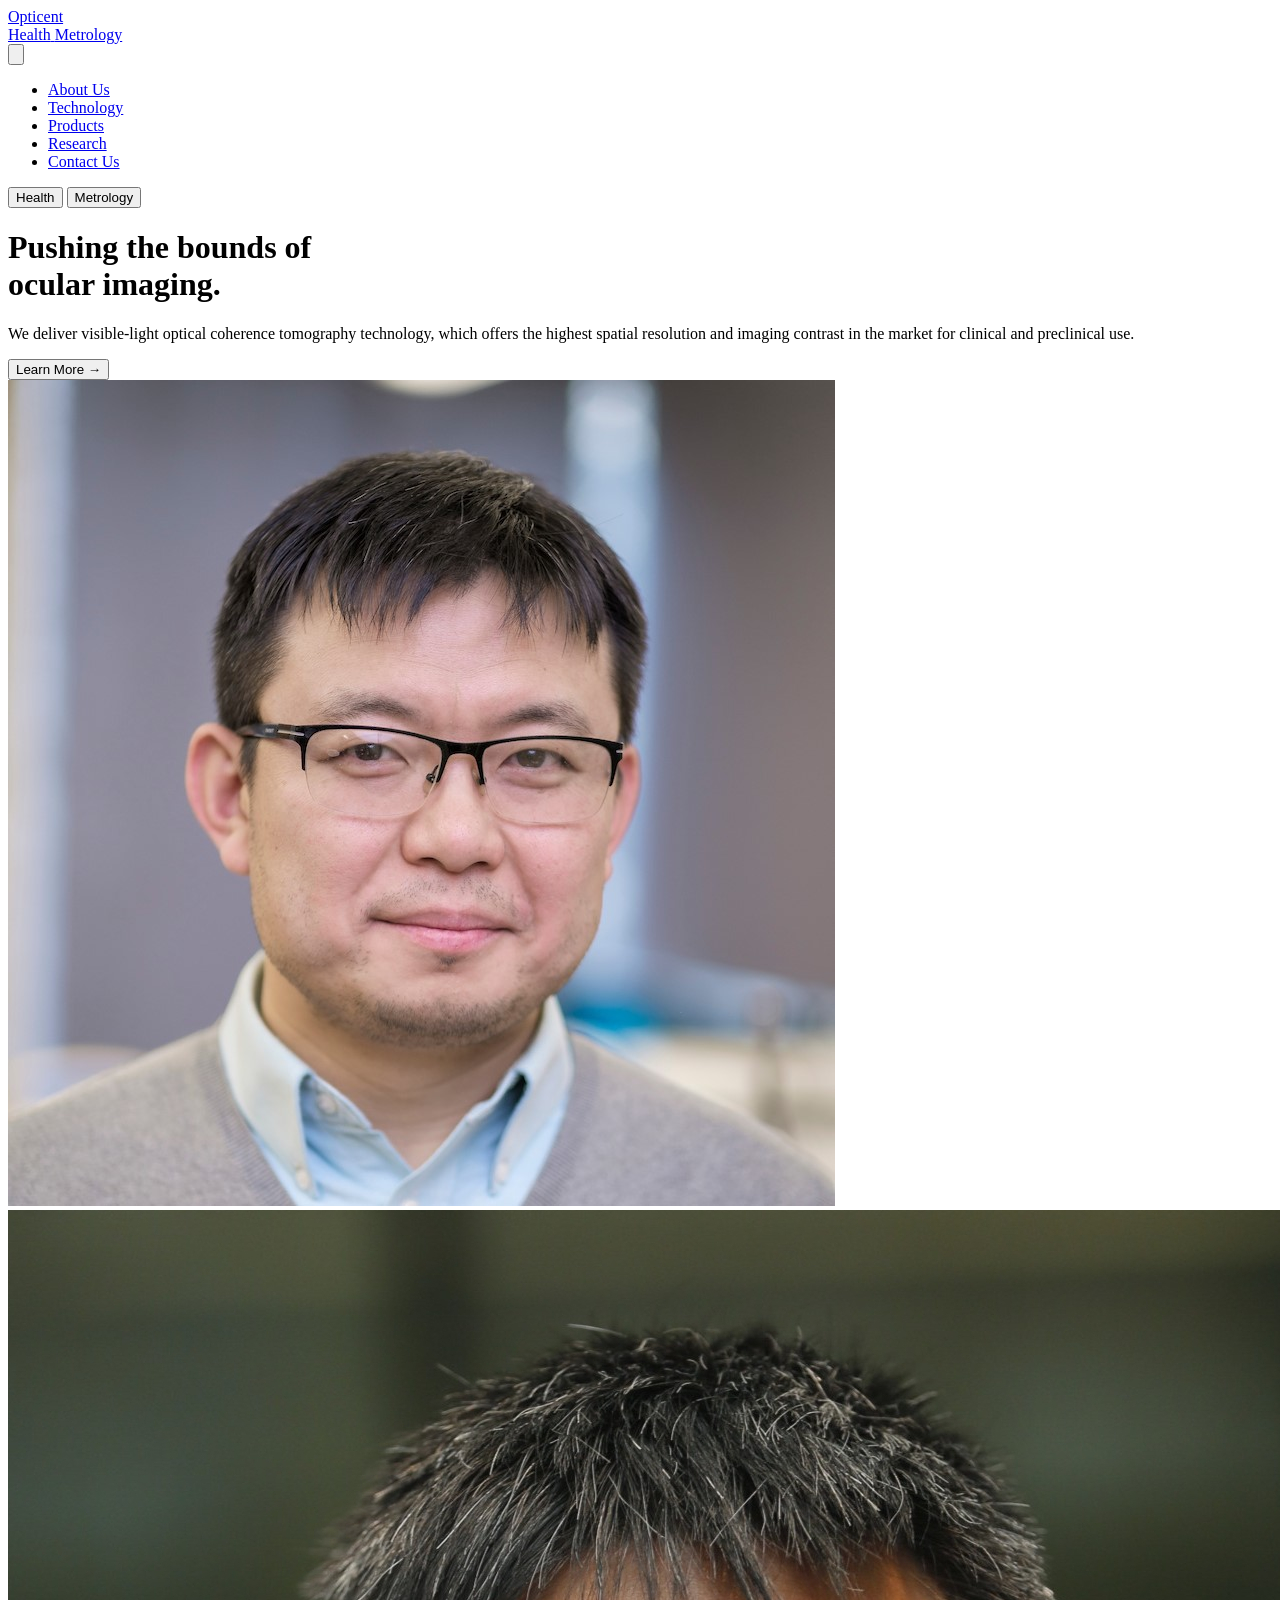
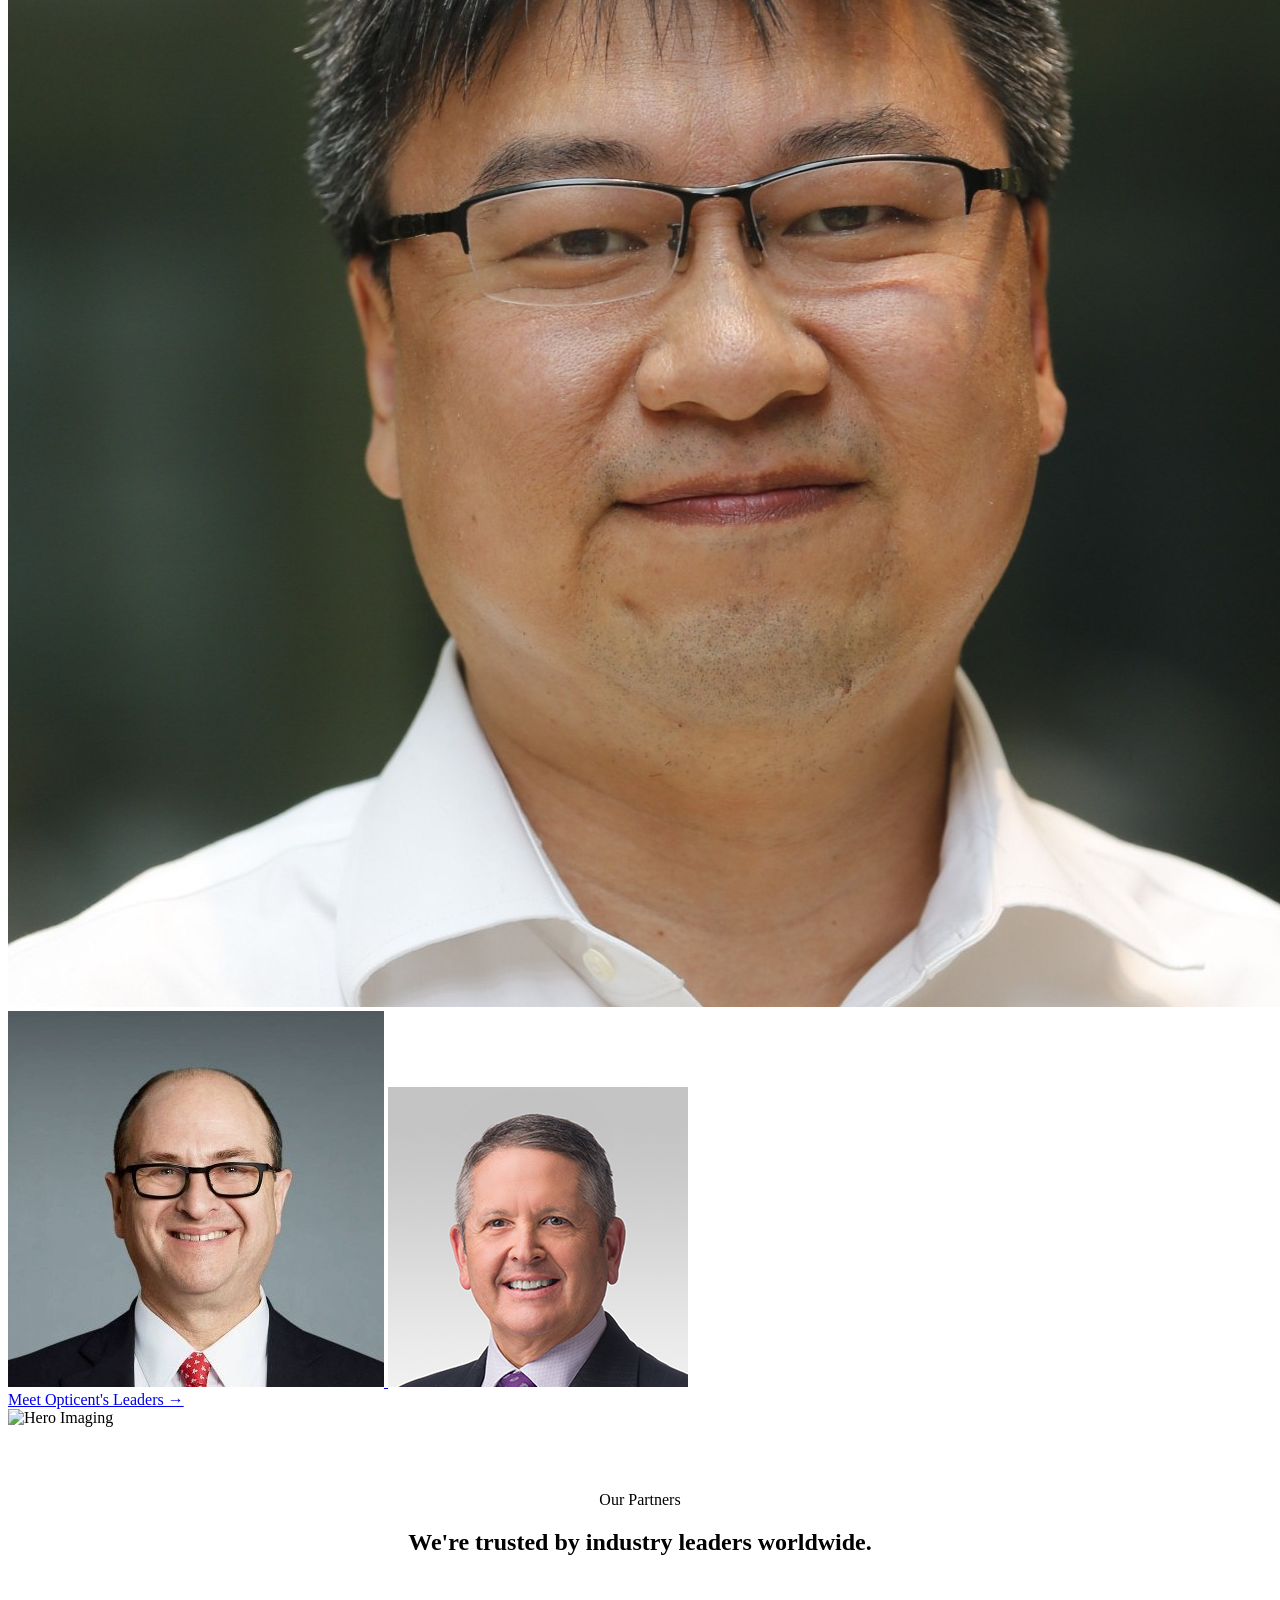
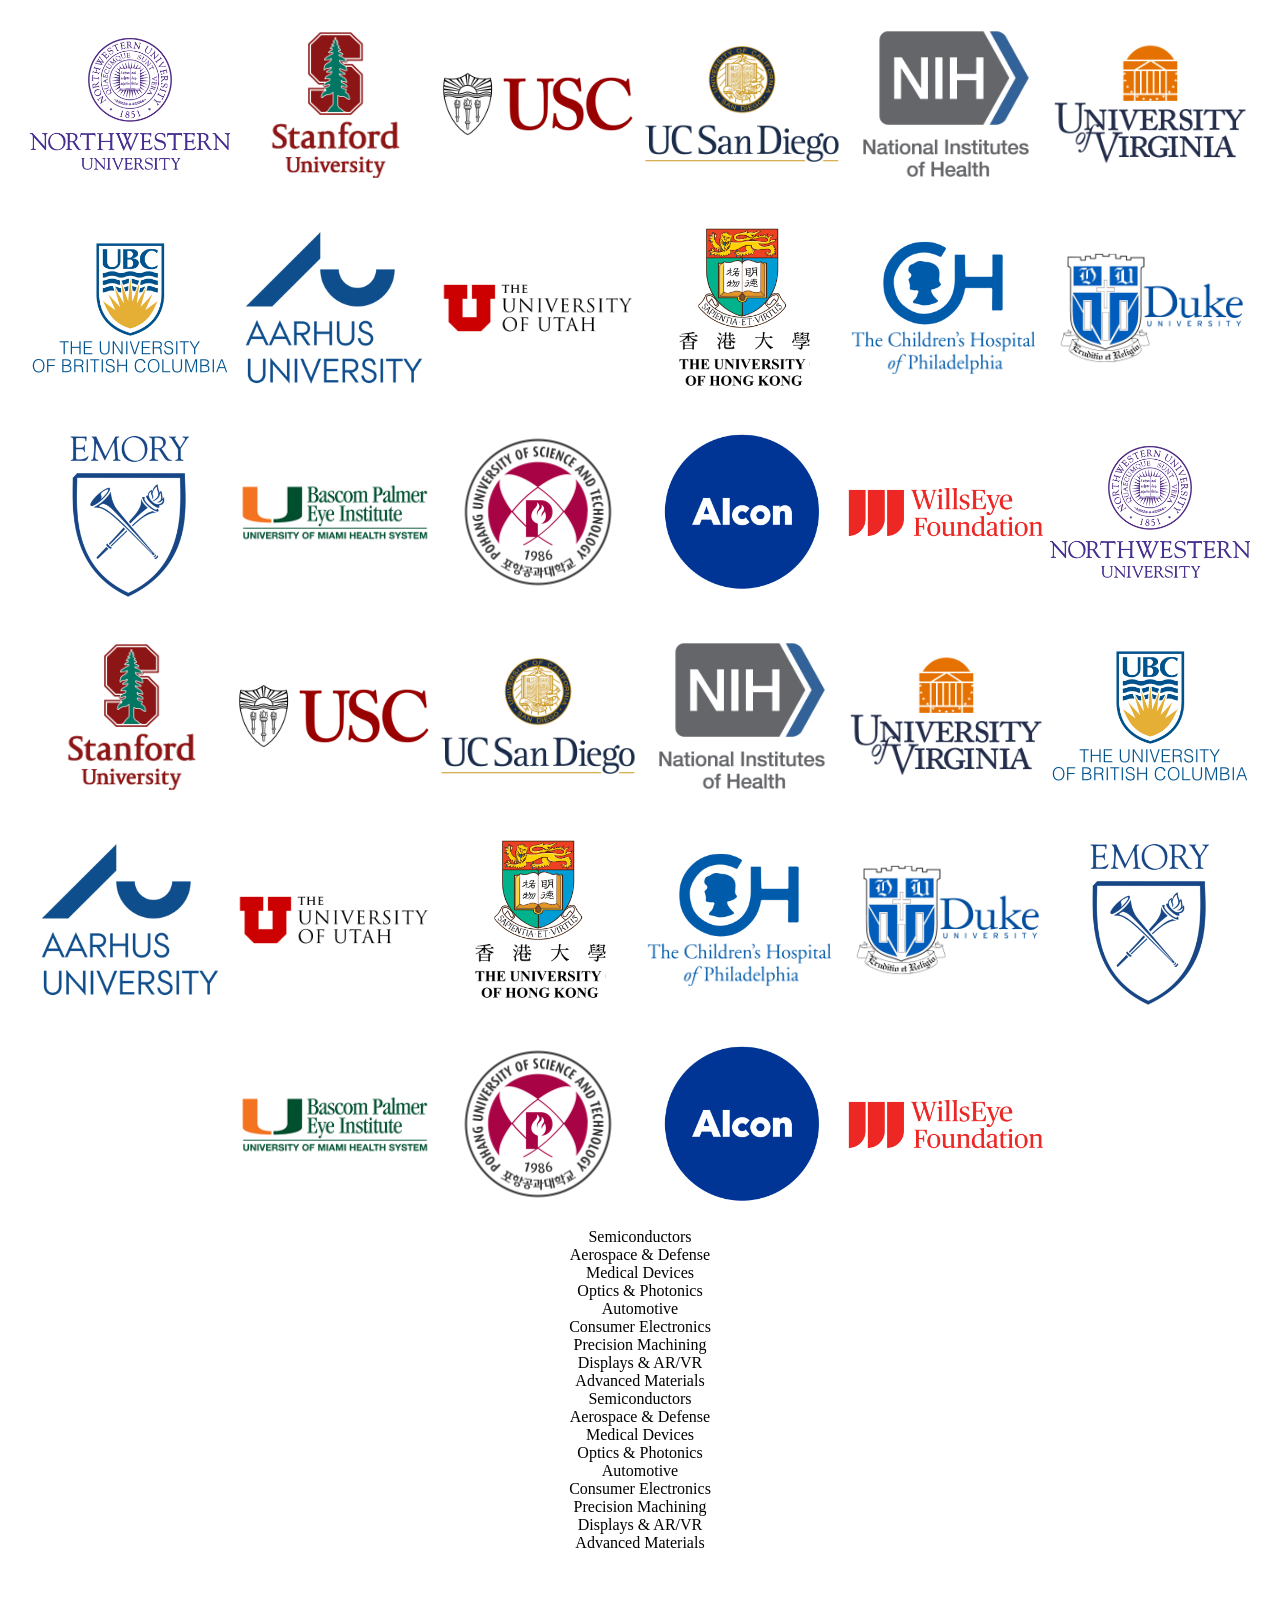
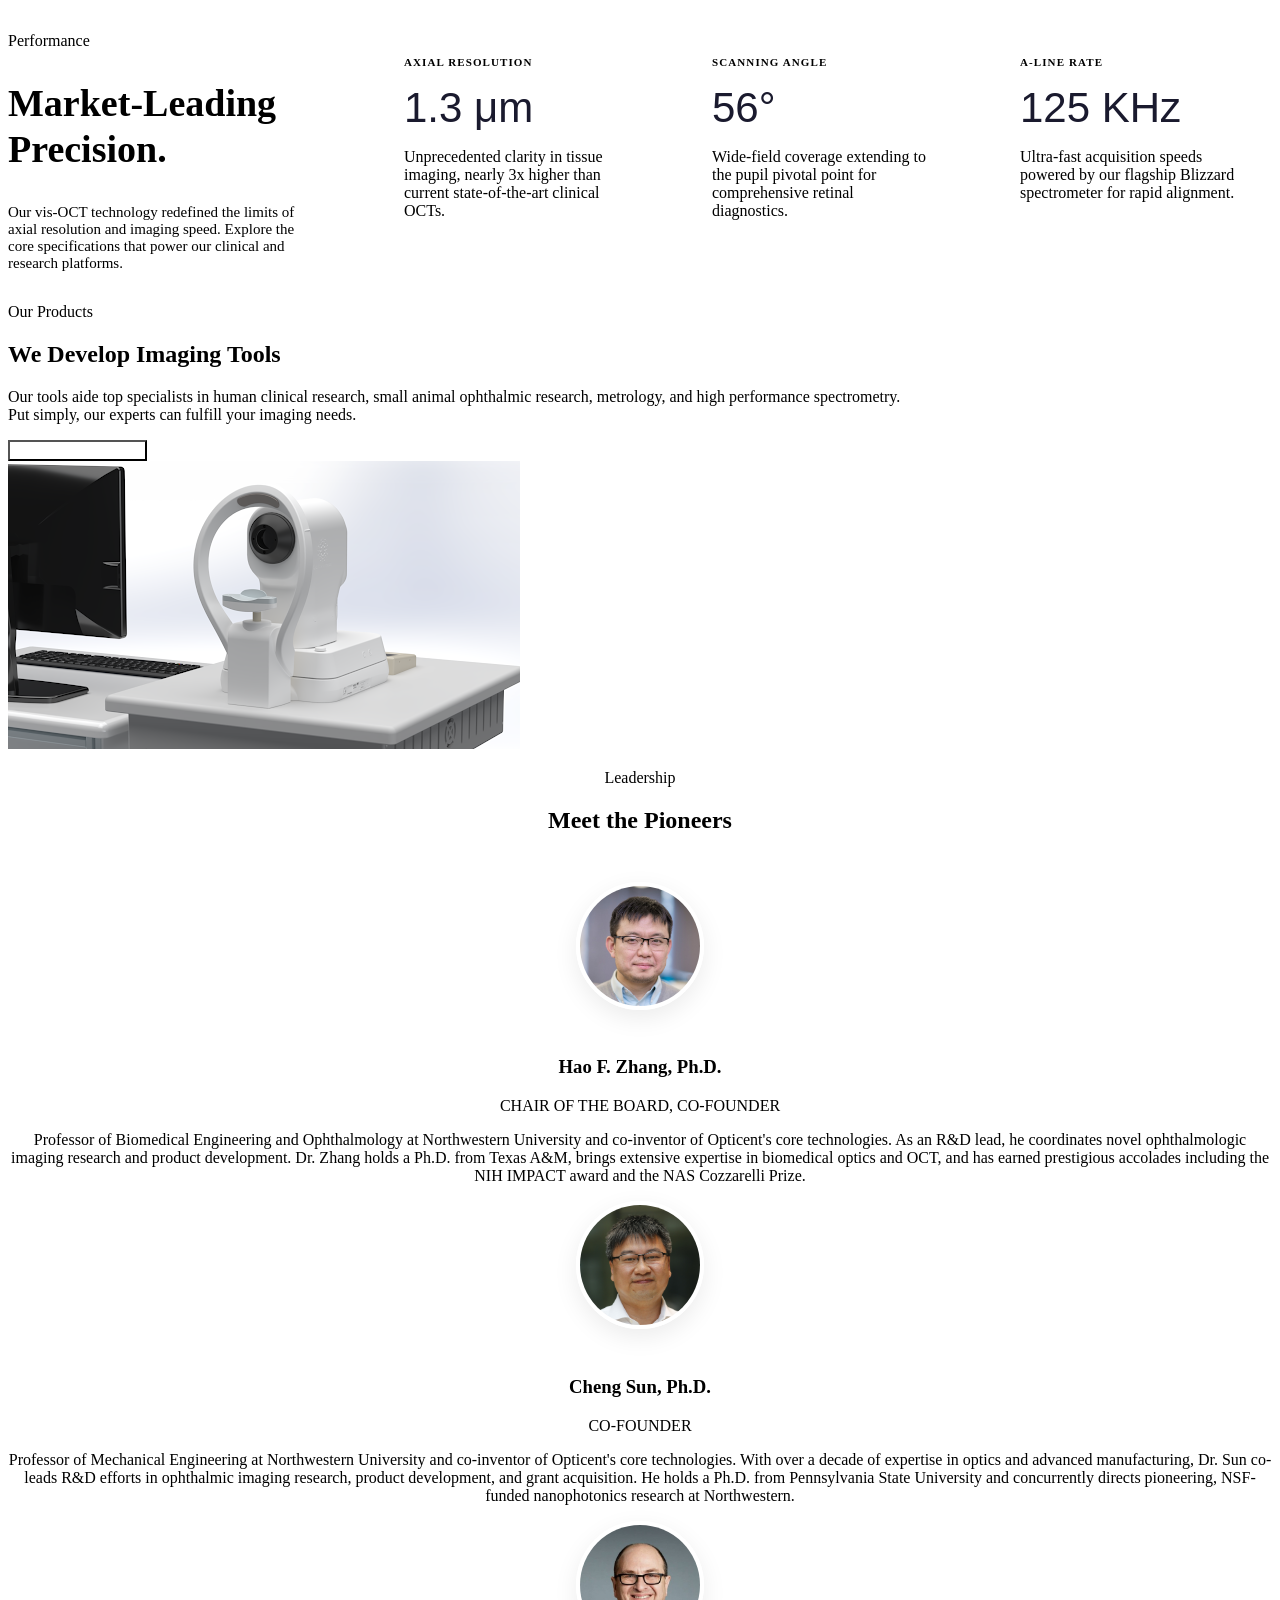
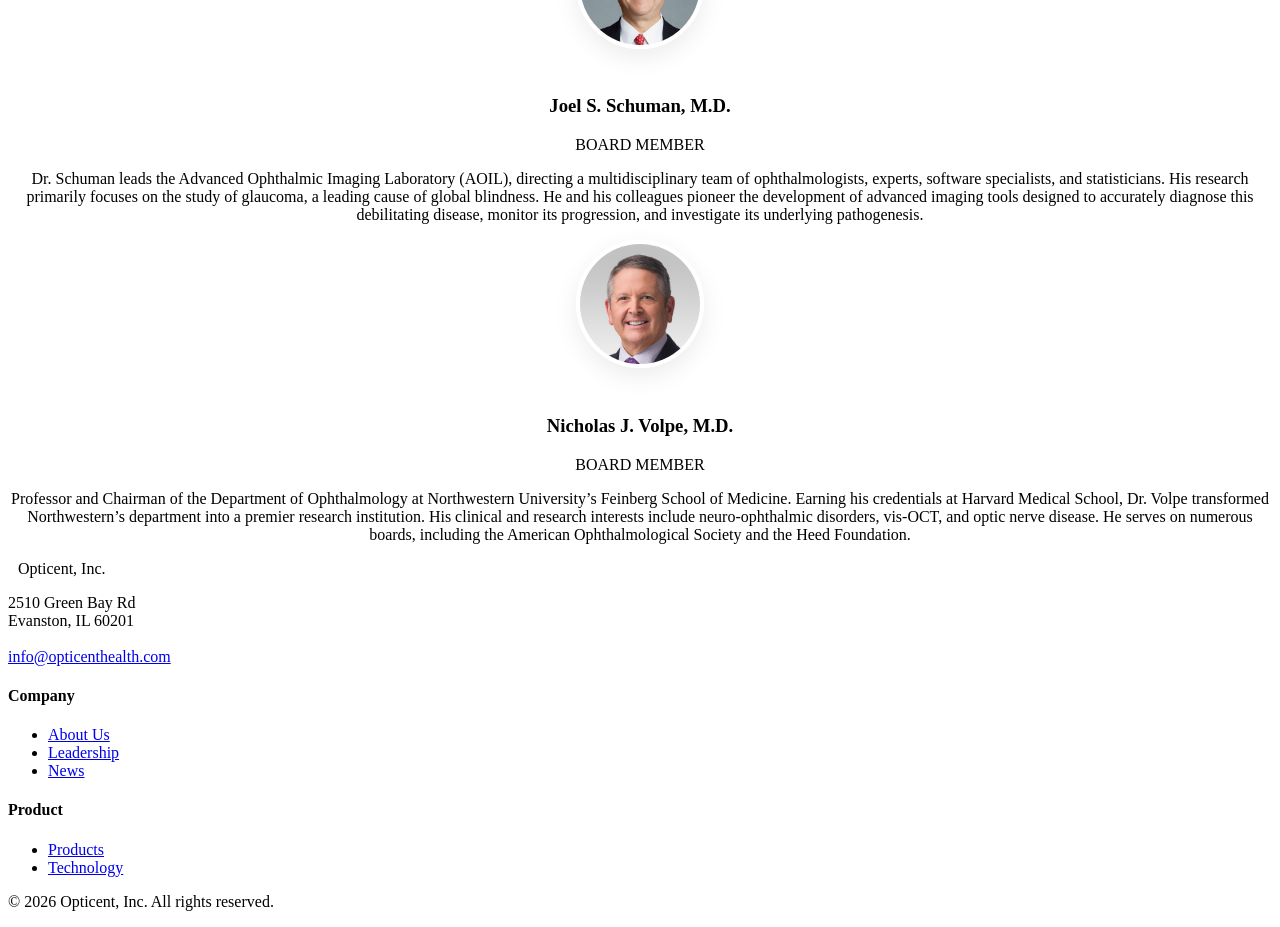
==== public/index.html @ 5d3bf796 "Icon/titles" ====
<!DOCTYPE html>
<html lang="en">
<head>
    <link rel="icon" href="/Images/Opticent.ico">
    <meta charset="UTF-8">
    <meta name="viewport" content="width=device-width, initial-scale=1.0">
    <title>Opticent</title>
    <script src="/router.js"></script>
    <link rel="stylesheet" href="/styles.css">
    <link rel="stylesheet" href="/mobile.css">
    
    <link rel="preload" href="/Images/Header_Metro.gif" as="image">
    <link rel="preload" href="/Images/Header_Health.gif" as="image">
</head>
<body>

<div class="sw" id="sw">
  <script>
    // This runs before the browser paints the screen, preventing the blue flash
    if (OpticentRouter.mode === 'metro') {
      document.getElementById('sw').classList.add('metro');
    }
  </script>
  <nav id="nav">
    <a href="/" class="logo-lockup">
      <div class="logo-img-wrap">
        <div class="logo-img logo-health" id="lh"><div class="logo-svg"></div></div>
        <div class="logo-img logo-metro" id="lm"><div class="logo-svg"></div></div>
      </div>
      <div class="logo-text-wrap">
        <span class="logo-opticent">Opticent</span>
        <div class="logo-division">
          <div class="slot-reel" id="reel">
            <span class="slot-word">Health</span>
            <span class="slot-word">Metrology</span>
          </div>
        </div>
      </div>
    </a>

    <button class="waffle-btn" id="menuToggle" aria-label="Toggle menu">
        <svg viewBox="0 0 24 24">
            <rect x="3" y="3" width="4" height="4" rx="1" />
            <rect x="10" y="3" width="4" height="4" rx="1" />
            <rect x="17" y="3" width="4" height="4" rx="1" />
            <rect x="3" y="10" width="4" height="4" rx="1" />
            <rect x="10" y="10" width="4" height="4" rx="1" />
            <rect x="17" y="10" width="4" height="4" rx="1" />
            <rect x="3" y="17" width="4" height="4" rx="1" />
            <rect x="10" y="17" width="4" height="4" rx="1" />
            <rect x="17" y="17" width="4" height="4" rx="1" />
        </svg>
    </button>

    <ul class="nav-links">
      <li><a href="/" class="active-page">About Us</a></li>
      <li><a href="/technology">Technology</a></li>
      <li><a href="/products">Products</a></li>
      <li><a href="/research">Research</a></li>
      <li><a href="/contact">Contact Us</a></li>
    </ul>

    <div class="switcher-pill">
      <button class="switch-btn sw-active-h" id="bh" onclick="go('health')">Health</button>
      <button class="switch-btn" id="bm" onclick="go('metro')">Metrology</button>
    </div>
  </nav>

  <div class="main-container">
    <div class="hero">
      <div class="hero-content fade-target">
        <h1 class="hero-h1" id="h1">Pushing the bounds of<br>ocular imaging.</h1>
        <p class="hero-sub" id="sub">We deliver visible-light optical coherence tomography technology, which offers the highest spatial resolution and imaging contrast in the market for clinical and preclinical use.</p>
        <div class="hero-actions">
          <button class="hero-cta" id="cta" onclick="window.location.href=OpticentRouter.url('technology')">Learn More →</button>
          
          <a href="#leadership" class="hero-link-btn fade-target">
            <div class="avatar-stack">
              <img src="/Images/Leader1.JPG" alt="Leader">
              <img src="/Images/Leader2.jpg" alt="Leader">
              <img src="/Images/Leader3.jpg" alt="Leader">
              <img src="/Images/Leader4.jpg" alt="Leader">
            </div>
            <span id="hlink">Meet Opticent's Leaders →</span>
          </a>
        </div>
      </div>
      <div class="hero-visual fade-target">
        <img id="hero_img" src="/Images/Header_Health.gif" alt="Hero Imaging">
      </div>
    </div>

    <div class="features features-alt" style="padding-top: 3rem; padding-bottom: 4rem; text-align: center; overflow: hidden;">
      <p class="section-label fade-target" id="plabel">Our Partners</p>
      <h2 class="section-title fade-target" id="ptitle" style="font-size: 24px; margin-bottom: 3rem;">We're trusted by industry leaders worldwide.</h2>
      
      <div class="carousel-container fade-target" id="carousel-partners">
        <div class="carousel-track">
          <img src="/Images/Partner1.png" alt="Partner 1" class="carousel-logo">
          <img src="/Images/Partner2.png" alt="Partner 2" class="carousel-logo">
          <img src="/Images/Partner3.png" alt="Partner 3" class="carousel-logo">
          <img src="/Images/Partner4.png" alt="Partner 4" class="carousel-logo">
          <img src="/Images/Partner5.png" alt="Partner 5" class="carousel-logo">
          <img src="/Images/Partner6.png" alt="Partner 6" class="carousel-logo">
          <img src="/Images/Partner7.png" alt="Partner 7" class="carousel-logo">
          <img src="/Images/Partner8.png" alt="Partner 8" class="carousel-logo">
          <img src="/Images/Partner9.png" alt="Partner 9" class="carousel-logo">
          <img src="/Images/Partner10.png" alt="Partner 10" class="carousel-logo">
          <img src="/Images/Partner11.png" alt="Partner 11" class="carousel-logo">
          <img src="/Images/Partner12.png" alt="Partner 12" class="carousel-logo">
          <img src="/Images/Partner13.png" alt="Partner 13" class="carousel-logo">
          <img src="/Images/Partner14.png" alt="Partner 14" class="carousel-logo">
          <img src="/Images/Partner15.png" alt="Partner 15" class="carousel-logo">
          <img src="/Images/Partner16.png" alt="Partner 16" class="carousel-logo">
          <img src="/Images/Partner17.png" alt="Partner 17" class="carousel-logo">
          
          <img src="/Images/Partner1.png" alt="Partner 1" class="carousel-logo">
          <img src="/Images/Partner2.png" alt="Partner 2" class="carousel-logo">
          <img src="/Images/Partner3.png" alt="Partner 3" class="carousel-logo">
          <img src="/Images/Partner4.png" alt="Partner 4" class="carousel-logo">
          <img src="/Images/Partner5.png" alt="Partner 5" class="carousel-logo">
          <img src="/Images/Partner6.png" alt="Partner 6" class="carousel-logo">
          <img src="/Images/Partner7.png" alt="Partner 7" class="carousel-logo">
          <img src="/Images/Partner8.png" alt="Partner 8" class="carousel-logo">
          <img src="/Images/Partner9.png" alt="Partner 9" class="carousel-logo">
          <img src="/Images/Partner10.png" alt="Partner 10" class="carousel-logo">
          <img src="/Images/Partner11.png" alt="Partner 11" class="carousel-logo">
          <img src="/Images/Partner12.png" alt="Partner 12" class="carousel-logo">
          <img src="/Images/Partner13.png" alt="Partner 13" class="carousel-logo">
          <img src="/Images/Partner14.png" alt="Partner 14" class="carousel-logo">
          <img src="/Images/Partner15.png" alt="Partner 15" class="carousel-logo">
          <img src="/Images/Partner16.png" alt="Partner 16" class="carousel-logo">
          <img src="/Images/Partner17.png" alt="Partner 17" class="carousel-logo">
        </div>
      </div>

      <div class="carousel-container fade-target" id="carousel-industries">
        <div class="carousel-track track-industries">
          <div class="industry-pill">Semiconductors</div>
          <div class="industry-pill">Aerospace & Defense</div>
          <div class="industry-pill">Medical Devices</div>
          <div class="industry-pill">Optics & Photonics</div>
          <div class="industry-pill">Automotive</div>
          <div class="industry-pill">Consumer Electronics</div>
          <div class="industry-pill">Precision Machining</div>
          <div class="industry-pill">Displays & AR/VR</div>
          <div class="industry-pill">Advanced Materials</div>
          
          <div class="industry-pill">Semiconductors</div>
          <div class="industry-pill">Aerospace & Defense</div>
          <div class="industry-pill">Medical Devices</div>
          <div class="industry-pill">Optics & Photonics</div>
          <div class="industry-pill">Automotive</div>
          <div class="industry-pill">Consumer Electronics</div>
          <div class="industry-pill">Precision Machining</div>
          <div class="industry-pill">Displays & AR/VR</div>
          <div class="industry-pill">Advanced Materials</div>
        </div>
      </div>
    </div>

    <div class="features">
      <div class="spec-layout-wrapper" style="display: flex; gap: 4rem; max-width: 1300px; margin: 0 auto; align-items: flex-start;">
  
        <div class="spec-sidebar" style="flex: 0 0 300px; position: sticky; top: 100px;">
          <p class="section-label fade-target" id="s_label">Performance</p>
          <h2 class="section-title fade-target" id="s_title" style="font-size: 38px; line-height: 1.2;">Market-Leading Precision.</h2>
          <p class="section-desc fade-target" id="s_desc" style="font-size: 15px; margin-top: 1rem;">
            Our vis-OCT technology redefined the limits of axial resolution and imaging speed. Explore the core specifications that power our clinical and research platforms.
          </p>
        </div>

        <div class="cards-grid fade-target" style="flex: 1; display: grid; grid-template-columns: repeat(auto-fit, minmax(280px, 1fr)); gap: 1.5rem;">
          
          <div class="feat-card" style="border-top: 4px solid var(--ba); padding: 2.5rem 2rem;">
            <div id="stat1_label" style="font-size: 11px; font-weight: 700; color: var(--bp); letter-spacing: 0.1em; text-transform: uppercase; margin-bottom: 1rem;">Axial Resolution</div>
            <div id="stat1_val" style="font-family: 'Outfit', sans-serif; font-size: 42px; font-weight: 300; color: #1a1a2e; margin-bottom: 0.5rem;">1.3 μm</div>
            <p id="stat1_desc" class="feat-desc">Unprecedented clarity in tissue imaging, nearly 3x higher than current state-of-the-art clinical OCTs.</p>
          </div>

          <div class="feat-card" style="border-top: 4px solid var(--ba); padding: 2.5rem 2rem;">
            <div id="stat2_label" style="font-size: 11px; font-weight: 700; color: var(--bp); letter-spacing: 0.1em; text-transform: uppercase; margin-bottom: 1rem;">Scanning Angle</div>
            <div id="stat2_val" style="font-family: 'Outfit', sans-serif; font-size: 42px; font-weight: 300; color: #1a1a2e; margin-bottom: 0.5rem;">56°</div>
            <p id="stat2_desc" class="feat-desc">Wide-field coverage extending to the pupil pivotal point for comprehensive retinal diagnostics.</p>
          </div>

          <div class="feat-card" style="border-top: 4px solid var(--ba); padding: 2.5rem 2rem;">
            <div id="stat3_label" style="font-size: 11px; font-weight: 700; color: var(--bp); letter-spacing: 0.1em; text-transform: uppercase; margin-bottom: 1rem;">A-Line Rate</div>
            <div id="stat3_val" style="font-family: 'Outfit', sans-serif; font-size: 42px; font-weight: 300; color: #1a1a2e; margin-bottom: 0.5rem;">125 KHz</div>
            <p id="stat3_desc" class="feat-desc">Ultra-fast acquisition speeds powered by our flagship Blizzard spectrometer for rapid alignment.</p>
          </div>

        </div>
      </div>
    </div>

    <div class="features features-alt">
      <div class="split-section reverse fade-target">
        <div class="content-block" style="margin-bottom: 0;">
          <p class="section-label" id="p_label">Our Products</p>
          <h2 class="section-title" id="p_title">We Develop Imaging Tools</h2>
          <p class="section-desc" id="p_desc">Our tools aide top specialists in human clinical research, small animal ophthalmic research, metrology, and high performance spectrometry.<br>Put simply, our experts can fulfill your imaging needs.</p>
          <button class="hero-cta" id="p_cta" style="background: var(--bnav); color: #fff;" onclick="window.location.href=OpticentRouter.url('products')">View our products →</button>
        </div>
        <div class="image-block">
          <img id="products_img" src="/Images/Aurora.png" alt="Opticent Products">
        </div>
      </div>
    </div>
  </div>

  <div id="leadership" class="features" style="scroll-margin-top: 4rem;">
    <div style="max-width: 1600px; margin: 0 auto;">
    
      <div class="content-block" style="text-align: center; margin: 0 auto 3rem auto;">
        <p class="section-label fade-target" id="l_label">Leadership</p>
        <h2 class="section-title fade-target" id="l_title" style="margin-bottom: 0;">Meet the Pioneers</h2>
      </div>
      
      <div class="cards-grid fade-target" style="grid-template-columns: repeat(auto-fit, minmax(200px, 1fr)); gap: 3rem;">
        
        <div class="feat-card" style="text-align: center;">
          <img src="/Images/Leader1.JPG" alt="Leader 1" style="width: 120px; height: 120px; border-radius: 50%; object-fit: cover; margin-bottom: 1.5rem; border: 4px solid #fff; box-shadow: 0 8px 24px rgba(0,0,0,0.08);">
          <h3 class="feat-title">Hao F. Zhang, Ph.D.</h3>
          <p class="section-label" style="margin-bottom: 1rem;">CHAIR OF THE BOARD, CO-FOUNDER</p>
          <p class="feat-desc">Professor of Biomedical Engineering and Ophthalmology at Northwestern University and co-inventor of Opticent's core technologies. As an R&D lead, he coordinates novel ophthalmologic imaging research and product development. Dr. Zhang holds a Ph.D. from Texas A&M, brings extensive expertise in biomedical optics and OCT, and has earned prestigious accolades including the NIH IMPACT award and the NAS Cozzarelli Prize.</p>
        </div>

        <div class="feat-card" style="text-align: center;">
          <img src="/Images/Leader2.jpg" alt="Leader 2" style="width: 120px; height: 120px; border-radius: 50%; object-fit: cover; margin-bottom: 1.5rem; border: 4px solid #fff; box-shadow: 0 8px 24px rgba(0,0,0,0.08);">
          <h3 class="feat-title">Cheng Sun, Ph.D.</h3>
          <p class="section-label" style="margin-bottom: 1rem;">CO-FOUNDER</p>
          <p class="feat-desc">Professor of Mechanical Engineering at Northwestern University and co-inventor of Opticent's core technologies. With over a decade of expertise in optics and advanced manufacturing, Dr. Sun co-leads R&D efforts in ophthalmic imaging research, product development, and grant acquisition. He holds a Ph.D. from Pennsylvania State University and concurrently directs pioneering, NSF-funded nanophotonics research at Northwestern.</p>
        </div>

        <div class="feat-card" style="text-align: center;">
          <img src="/Images/Leader3.jpg" alt="Leader 3" style="width: 120px; height: 120px; border-radius: 50%; object-fit: cover; margin-bottom: 1.5rem; border: 4px solid #fff; box-shadow: 0 8px 24px rgba(0,0,0,0.08);">
          <h3 class="feat-title">Joel S. Schuman, M.D.</h3>
          <p class="section-label" style="margin-bottom: 1rem;">BOARD MEMBER</p>
          <p class="feat-desc">Dr. Schuman leads the Advanced Ophthalmic Imaging Laboratory (AOIL), directing a multidisciplinary team of ophthalmologists, experts, software specialists, and statisticians. His research primarily focuses on the study of glaucoma, a leading cause of global blindness. He and his colleagues pioneer the development of advanced imaging tools designed to accurately diagnose this debilitating disease, monitor its progression, and investigate its underlying pathogenesis.</p>
        </div>

        <div class="feat-card" style="text-align: center;">
          <img src="/Images/Leader4.jpg" alt="Leader 4" style="width: 120px; height: 120px; border-radius: 50%; object-fit: cover; margin-bottom: 1.5rem; border: 4px solid #fff; box-shadow: 0 8px 24px rgba(0,0,0,0.08);">
          <h3 class="feat-title">Nicholas J. Volpe, M.D.</h3>
          <p class="section-label" style="margin-bottom: 1rem;">BOARD MEMBER</p>
          <p class="feat-desc">Professor and Chairman of the Department of Ophthalmology at Northwestern University’s Feinberg School of Medicine. Earning his credentials at Harvard Medical School, Dr. Volpe transformed Northwestern’s department into a premier research institution. His clinical and research interests include neuro-ophthalmic disorders, vis-OCT, and optic nerve disease. He serves on numerous boards, including the American Ophthalmological Society and the Heed Foundation.</p>
        </div>
        </div>
    </div>
  </div>

  <footer>
    <div class="footer-grid">
      <div class="foot-col foot-main">
        <div class="footer-logo-lockup" style="display: flex; align-items: center; gap: 10px; margin-bottom: 0.75rem;">
          <div class="mini-logo-svg"></div>
          <span class="foot-logo fade-target" id="f_logo" style="margin-bottom: 0;">Opticent, Inc.</span>
        </div>
        <p class="foot-address">2510 Green Bay Rd<br>Evanston, IL 60201<br><br><a href="mailto:info@opticenthealth.com" class="fade-target" id="f_email">info@opticenthealth.com</a></p>
      </div>
      <div class="foot-col">
        <h4>Company</h4>
        <ul>
          <li><a href="/">About Us</a></li>
          <li><a href="/#leadership">Leadership</a></li>
          <li><a href="#">News</a></li>
        </ul>
      </div>
      <div class="foot-col">
        <h4>Product</h4>
        <ul>
          <li><a href="/products">Products</a></li>
          <li><a href="/technology">Technology</a></li>
        </ul>
      </div>
    </div>
    
    <div class="foot-bottom">
      <p>&copy; 2026 Opticent, Inc. All rights reserved.</p>
    </div>
  </footer>
</div>

<script>
  let mode = 'health';
  const data = {
    health: {
      // --- TEXT CONTENT ---
      h1: 'Pushing the bounds of<br>ocular imaging.',
      sub: 'We deliver visible-light optical coherence tomography technology, which offers the highest spatial resolution and imaging contrast in the market for clinical and preclinical use.',
      cta: 'Learn More →', hlink: "Meet Opticent's Leaders →",
      plabel: 'Our Partners', ptitle: "We're trusted by industry leaders worldwide.",
      a_label: 'About Us', a_title: 'Innovating for Ophthalmic Research', a_desc: 'We strive to position our revolutionary imaging technology at the forefront of disease assessment and ophthalmic research. With a decade of experience, we aim to transform the standard of care with innovative tools that will enable unprecedented insight into the origins and treatment of blinding diseases such as Glaucoma.',
      p_label: 'Our Products', p_title: 'We Develop Imaging Tools', p_desc: 'Our tools aide top specialists in human clinical research, small animal ophthalmic research, metrology, and high performance spectrometry.<br>Put simply, our experts can fulfill your imaging needs.', p_cta: 'View our products →',
      f_logo: 'Opticent, Inc.', f_email: 'info@opticenthealth.com',
      l_label: 'Leadership', 
      l_title: 'Meet the Pioneers',
      s_label: 'Performance', 
      s_title: 'Market-Leading Precision.', 
      s_desc: 'Our vis-OCT technology redefined the limits of axial resolution and imaging speed. Explore the core specifications that power our clinical and research platforms.',
      stat1_label: 'Axial Resolution', stat1_val: '1.3 &microm', stat1_desc: 'Unprecedented clarity in tissue imaging, nearly 3x higher than current state-of-the-art clinical OCTs.',
      stat2_label: 'Scanning Angle', stat2_val: '56°', stat2_desc: 'Wide-field coverage extending to the pupil pivotal point for comprehensive retinal diagnostics.',
      stat3_label: 'A-Line Rate', stat3_val: '125 KHz', stat3_desc: 'Ultra-fast acquisition speeds powered by our flagship Blizzard spectrometer for rapid alignment.',
      
      // --- IMAGE PATHS (Update these with your actual filenames) ---
      hero_img_src: '/Images/Header_Health.gif',
      about_img_src: '/Images/Innovating.png',
      products_img_src: '/Images/Aurora.png'
    },
    metro: {
      // --- TEXT CONTENT ---
      h1: 'Validate your products<br>with certainty.',
      sub: 'Our metrology devices are precise imaging instruments that are capable of micron-level resolution - capturing incredible depth information simultaneously and non-invasively.',
      cta: 'View Capabilities →', hlink: "Meet Opticent's Experts →",
      plabel: 'Applicable Industries', 
      ptitle: 'Precision metrology for critical applications.',
      p_label: 'Our Solutions', p_title: 'Tailored to Your Needs', p_desc: 'Talk to our experts to determine what your company needs, we will work with you to deliver unbeatable imaging resolution no matter what the application is.', p_cta: 'View our services →',
      f_logo: 'Opticent, Inc.', f_email: 'info@opticenthealth.com',
      l_label: 'Experts', 
      l_title: 'Meet Our Experts',
      s_label: 'Performance', 
      s_title: 'Industrial Reliability.', 
      s_desc: 'Our metrology devices deliver micron-level accuracy without compromising your product.',
      stat1_label: 'Lateral Resolution', stat1_val: '1.0 &microm', stat1_desc: 'We guarantee lateral accuracy within 1 micron, extending further in set cases.',
      stat2_label: 'Imaging Depth', stat2_val: '1.5 mm', stat2_desc: 'Our technology can penetrate this far, revealing everything you need to know within.',
      stat3_label: 'Depth of Focus', stat3_val: '4 - 25 &microm', stat3_desc: 'Variable depending on objective lens - made easily hotswappable for user convenience.',
      
      // --- IMAGE PATHS (Update these with your actual filenames) ---
      hero_img_src: '/Images/Header_Metro.gif',
      about_img_src: '/Images/Tailored.png',
      products_img_src: '/Images/Tailored.png'
    }
  };

  function go(m, instant = false) {
    if (m === mode && !instant) return;
    mode = m; 
    OpticentRouter.setMode(m);
    
    const d = data[m]; 
    const sw = document.getElementById('sw'); 
    const targets = document.querySelectorAll('.fade-target'); 
    const isM = m === 'metro';

    if (!instant) {
      targets.forEach(t => { t.style.opacity = '0'; t.style.transform = 'translateY(4px)'; });
    }

    sw.className = 'sw' + (isM ? ' metro' : '');
    document.getElementById('reel').style.transform = isM ? 'translateY(-18px)' : 'translateY(0)';
    document.getElementById('lh').style.opacity = isM ? '0' : '1'; 
    document.getElementById('lm').style.opacity = isM ? '1' : '0';
    document.getElementById('bh').className = 'switch-btn' + (!isM ? ' sw-active-h' : ''); 
    document.getElementById('bm').className = 'switch-btn' + (isM ? ' sw-active-m' : '');

    const applyContent = () => {
      // Update text elements
      ['h1','sub','cta','hlink','plabel','ptitle','a_label','a_title','a_desc','p_label','p_title','p_desc','p_cta','f_logo','f_email', 'l_label', 'l_title', 's_label', 's_title', 's_desc', 'stat1_label', 'stat1_val', 'stat1_desc', 'stat2_label', 'stat2_val', 'stat2_desc', 'stat3_label', 'stat3_val', 'stat3_desc'].forEach(id => {
        const el = document.getElementById(id); 
        if (el) el.innerHTML = d[id];
      });
      
      // Update image sources
      if (document.getElementById('hero_img')) document.getElementById('hero_img').src = d.hero_img_src;
      if (document.getElementById('about_img')) document.getElementById('about_img').src = d.about_img_src;
      if (document.getElementById('products_img')) document.getElementById('products_img').src = d.products_img_src;

      targets.forEach(t => { t.style.opacity = ''; t.style.transform = ''; });
    };

    if (instant) {
      applyContent();
    } else {
      setTimeout(applyContent, 450); 
    }
  }

  // Prevent flash on load
  const saved = OpticentRouter.mode; 
  if(saved === 'metro') { 
    const style = document.createElement('style');
    style.innerHTML = '* { transition: none !important;}';
    document.head.appendChild(style);
    
    mode = 'health'; 
    go('metro', true); 
    
    requestAnimationFrame(() => { 
      requestAnimationFrame(() => { 
        style.remove(); 
      }); 
    }); 
  }

  setTimeout(() => {
    document.body.classList.add('ready');
  }, 1000);
</script>

<script>
  document.getElementById('menuToggle').addEventListener('click', function() {
    document.getElementById('nav').classList.toggle('open');
  });
</script>
</body>
</html>
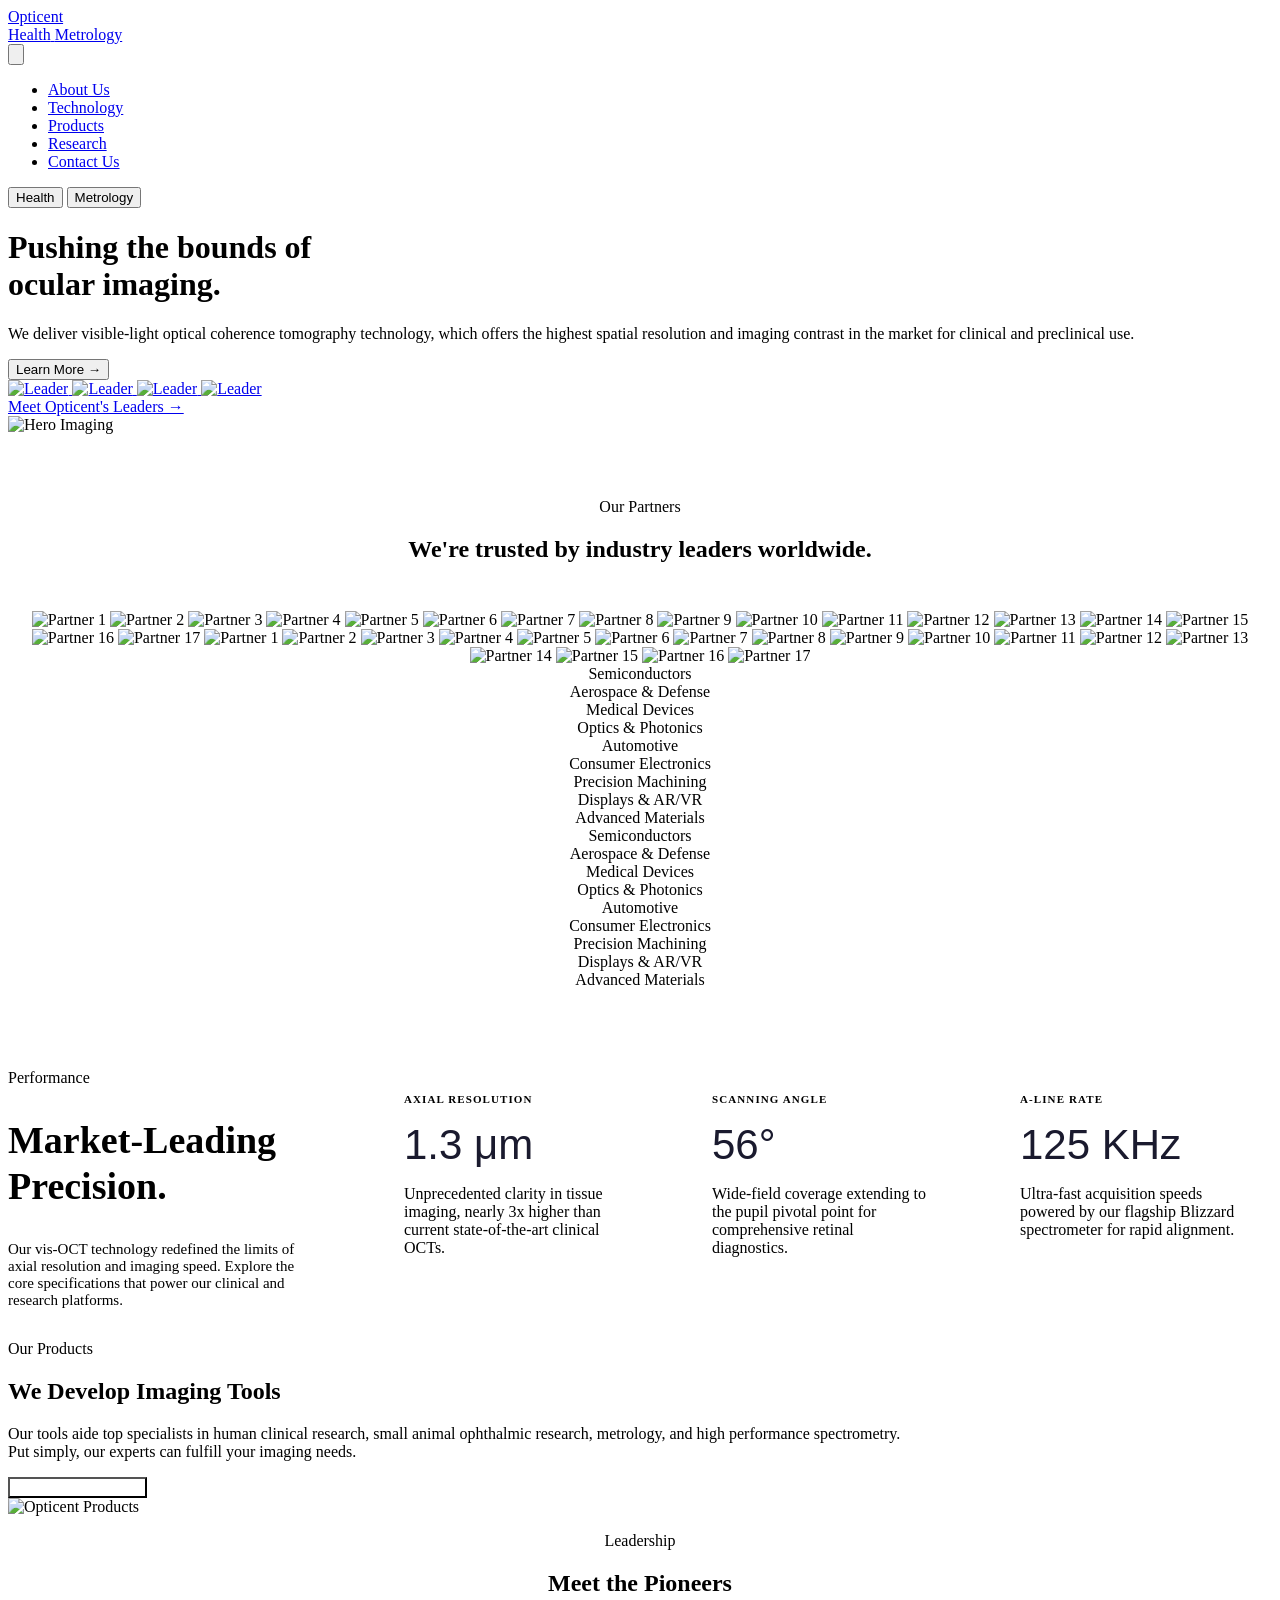
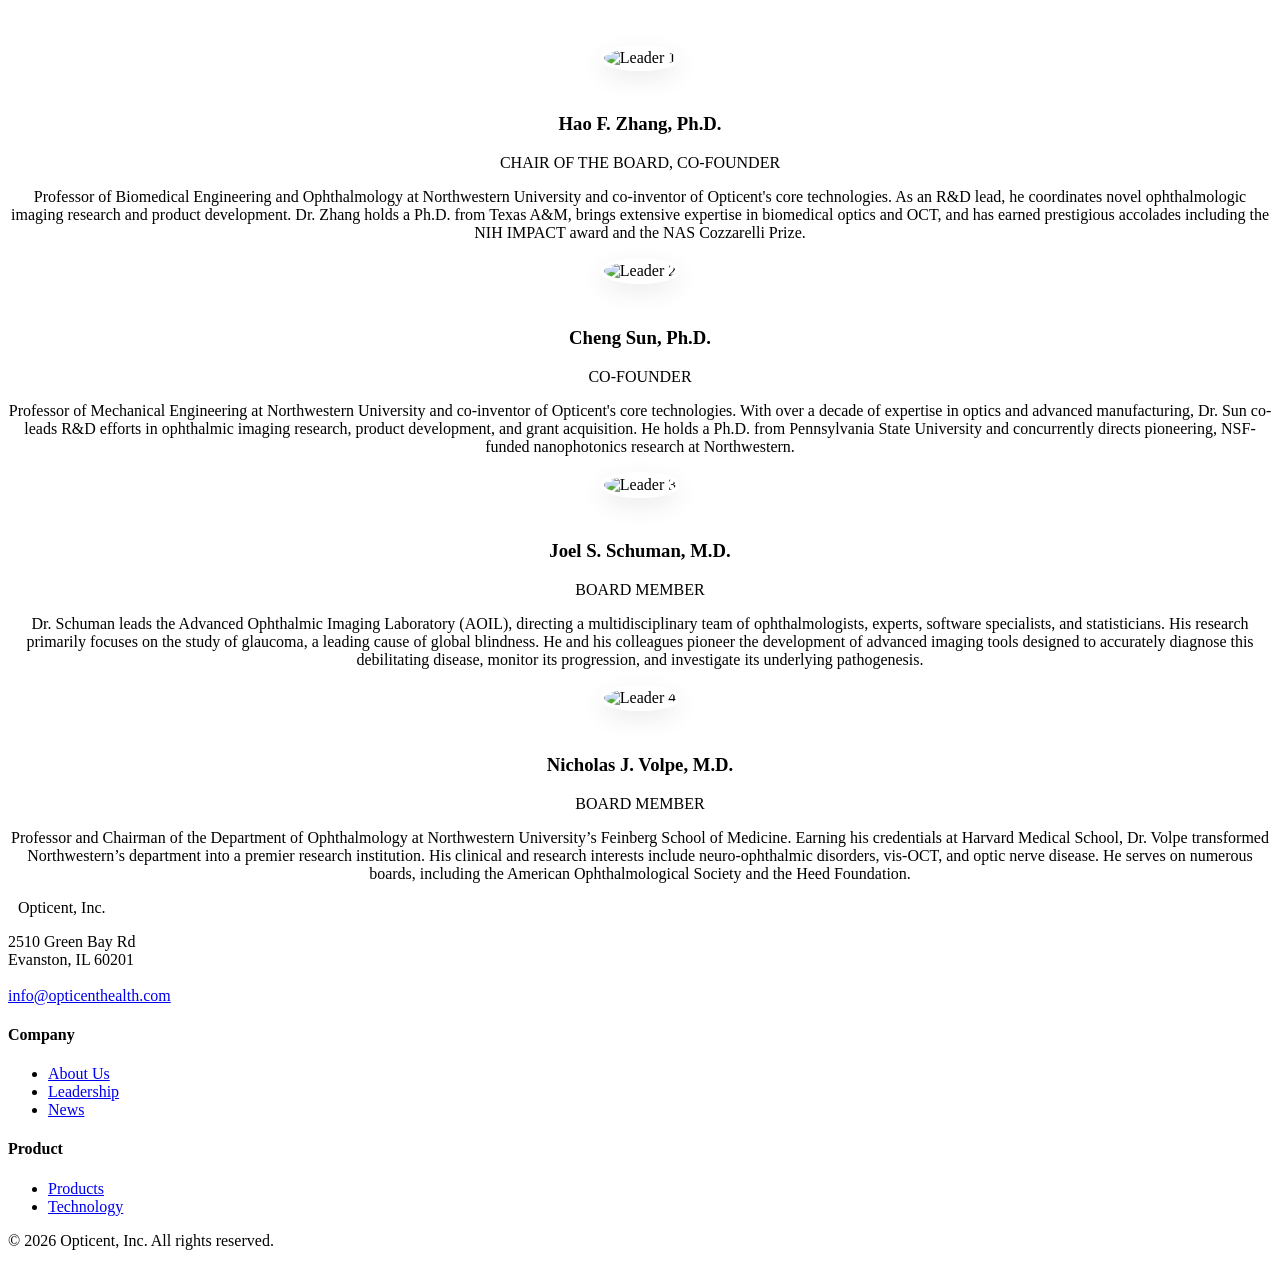
==== commit 92c89f79: "Converted images to .webp" ====
--- a/public/index.html
+++ b/public/index.html
@@ -4,7 +4,7 @@
     <link rel="icon" href="/Images/Opticent.ico">
     <meta charset="UTF-8">
     <meta name="viewport" content="width=device-width, initial-scale=1.0">
-    <title>Opticent</title>
+    <title>Opticent | Health</title>
     <script src="/router.js"></script>
     <link rel="stylesheet" href="/styles.css">
     <link rel="stylesheet" href="/mobile.css">
@@ -76,10 +76,10 @@
           
           <a href="#leadership" class="hero-link-btn fade-target">
             <div class="avatar-stack">
-              <img src="/Images/Leader1.JPG" alt="Leader">
-              <img src="/Images/Leader2.jpg" alt="Leader">
-              <img src="/Images/Leader3.jpg" alt="Leader">
-              <img src="/Images/Leader4.jpg" alt="Leader">
+              <img src="/Images/Leader1.webp" alt="Leader">
+              <img src="/Images/Leader2.webp" alt="Leader">
+              <img src="/Images/Leader3.webp" alt="Leader">
+              <img src="/Images/Leader4.webp" alt="Leader">
             </div>
             <span id="hlink">Meet Opticent's Leaders →</span>
           </a>
@@ -96,41 +96,41 @@
       
       <div class="carousel-container fade-target" id="carousel-partners">
         <div class="carousel-track">
-          <img src="/Images/Partner1.png" alt="Partner 1" class="carousel-logo">
-          <img src="/Images/Partner2.png" alt="Partner 2" class="carousel-logo">
-          <img src="/Images/Partner3.png" alt="Partner 3" class="carousel-logo">
-          <img src="/Images/Partner4.png" alt="Partner 4" class="carousel-logo">
-          <img src="/Images/Partner5.png" alt="Partner 5" class="carousel-logo">
-          <img src="/Images/Partner6.png" alt="Partner 6" class="carousel-logo">
-          <img src="/Images/Partner7.png" alt="Partner 7" class="carousel-logo">
-          <img src="/Images/Partner8.png" alt="Partner 8" class="carousel-logo">
-          <img src="/Images/Partner9.png" alt="Partner 9" class="carousel-logo">
-          <img src="/Images/Partner10.png" alt="Partner 10" class="carousel-logo">
-          <img src="/Images/Partner11.png" alt="Partner 11" class="carousel-logo">
-          <img src="/Images/Partner12.png" alt="Partner 12" class="carousel-logo">
-          <img src="/Images/Partner13.png" alt="Partner 13" class="carousel-logo">
-          <img src="/Images/Partner14.png" alt="Partner 14" class="carousel-logo">
-          <img src="/Images/Partner15.png" alt="Partner 15" class="carousel-logo">
-          <img src="/Images/Partner16.png" alt="Partner 16" class="carousel-logo">
-          <img src="/Images/Partner17.png" alt="Partner 17" class="carousel-logo">
+          <img src="/Images/Partner1.webp" alt="Partner 1" class="carousel-logo">
+          <img src="/Images/Partner2.webp" alt="Partner 2" class="carousel-logo">
+          <img src="/Images/Partner3.webp" alt="Partner 3" class="carousel-logo">
+          <img src="/Images/Partner4.webp" alt="Partner 4" class="carousel-logo">
+          <img src="/Images/Partner5.webp" alt="Partner 5" class="carousel-logo">
+          <img src="/Images/Partner6.webp" alt="Partner 6" class="carousel-logo">
+          <img src="/Images/Partner7.webp" alt="Partner 7" class="carousel-logo">
+          <img src="/Images/Partner8.webp" alt="Partner 8" class="carousel-logo">
+          <img src="/Images/Partner9.webp" alt="Partner 9" class="carousel-logo">
+          <img src="/Images/Partner10.webp" alt="Partner 10" class="carousel-logo">
+          <img src="/Images/Partner11.webp" alt="Partner 11" class="carousel-logo">
+          <img src="/Images/Partner12.webp" alt="Partner 12" class="carousel-logo">
+          <img src="/Images/Partner13.webp" alt="Partner 13" class="carousel-logo">
+          <img src="/Images/Partner14.webp" alt="Partner 14" class="carousel-logo">
+          <img src="/Images/Partner15.webp" alt="Partner 15" class="carousel-logo">
+          <img src="/Images/Partner16.webp" alt="Partner 16" class="carousel-logo">
+          <img src="/Images/Partner17.webp" alt="Partner 17" class="carousel-logo">
           
-          <img src="/Images/Partner1.png" alt="Partner 1" class="carousel-logo">
-          <img src="/Images/Partner2.png" alt="Partner 2" class="carousel-logo">
-          <img src="/Images/Partner3.png" alt="Partner 3" class="carousel-logo">
-          <img src="/Images/Partner4.png" alt="Partner 4" class="carousel-logo">
-          <img src="/Images/Partner5.png" alt="Partner 5" class="carousel-logo">
-          <img src="/Images/Partner6.png" alt="Partner 6" class="carousel-logo">
-          <img src="/Images/Partner7.png" alt="Partner 7" class="carousel-logo">
-          <img src="/Images/Partner8.png" alt="Partner 8" class="carousel-logo">
-          <img src="/Images/Partner9.png" alt="Partner 9" class="carousel-logo">
-          <img src="/Images/Partner10.png" alt="Partner 10" class="carousel-logo">
-          <img src="/Images/Partner11.png" alt="Partner 11" class="carousel-logo">
-          <img src="/Images/Partner12.png" alt="Partner 12" class="carousel-logo">
-          <img src="/Images/Partner13.png" alt="Partner 13" class="carousel-logo">
-          <img src="/Images/Partner14.png" alt="Partner 14" class="carousel-logo">
-          <img src="/Images/Partner15.png" alt="Partner 15" class="carousel-logo">
-          <img src="/Images/Partner16.png" alt="Partner 16" class="carousel-logo">
-          <img src="/Images/Partner17.png" alt="Partner 17" class="carousel-logo">
+          <img src="/Images/Partner1.webp" alt="Partner 1" class="carousel-logo">
+          <img src="/Images/Partner2.webp" alt="Partner 2" class="carousel-logo">
+          <img src="/Images/Partner3.webp" alt="Partner 3" class="carousel-logo">
+          <img src="/Images/Partner4.webp" alt="Partner 4" class="carousel-logo">
+          <img src="/Images/Partner5.webp" alt="Partner 5" class="carousel-logo">
+          <img src="/Images/Partner6.webp" alt="Partner 6" class="carousel-logo">
+          <img src="/Images/Partner7.webp" alt="Partner 7" class="carousel-logo">
+          <img src="/Images/Partner8.webp" alt="Partner 8" class="carousel-logo">
+          <img src="/Images/Partner9.webp" alt="Partner 9" class="carousel-logo">
+          <img src="/Images/Partner10.webp" alt="Partner 10" class="carousel-logo">
+          <img src="/Images/Partner11.webp" alt="Partner 11" class="carousel-logo">
+          <img src="/Images/Partner12.webp" alt="Partner 12" class="carousel-logo">
+          <img src="/Images/Partner13.webp" alt="Partner 13" class="carousel-logo">
+          <img src="/Images/Partner14.webp" alt="Partner 14" class="carousel-logo">
+          <img src="/Images/Partner15.webp" alt="Partner 15" class="carousel-logo">
+          <img src="/Images/Partner16.webp" alt="Partner 16" class="carousel-logo">
+          <img src="/Images/Partner17.webp" alt="Partner 17" class="carousel-logo">
         </div>
       </div>
 
@@ -203,7 +203,7 @@
           <button class="hero-cta" id="p_cta" style="background: var(--bnav); color: #fff;" onclick="window.location.href=OpticentRouter.url('products')">View our products →</button>
         </div>
         <div class="image-block">
-          <img id="products_img" src="/Images/Aurora.png" alt="Opticent Products">
+          <img id="products_img" src="/Images/Aurora.webp" alt="Opticent Products">
         </div>
       </div>
     </div>
@@ -220,28 +220,28 @@
       <div class="cards-grid fade-target" style="grid-template-columns: repeat(auto-fit, minmax(200px, 1fr)); gap: 3rem;">
         
         <div class="feat-card" style="text-align: center;">
-          <img src="/Images/Leader1.JPG" alt="Leader 1" style="width: 120px; height: 120px; border-radius: 50%; object-fit: cover; margin-bottom: 1.5rem; border: 4px solid #fff; box-shadow: 0 8px 24px rgba(0,0,0,0.08);">
+          <img src="/Images/Leader1.webp" alt="Leader 1" style="width: 120px; height: 120px; border-radius: 50%; object-fit: cover; margin-bottom: 1.5rem; border: 4px solid #fff; box-shadow: 0 8px 24px rgba(0,0,0,0.08);">
           <h3 class="feat-title">Hao F. Zhang, Ph.D.</h3>
           <p class="section-label" style="margin-bottom: 1rem;">CHAIR OF THE BOARD, CO-FOUNDER</p>
           <p class="feat-desc">Professor of Biomedical Engineering and Ophthalmology at Northwestern University and co-inventor of Opticent's core technologies. As an R&D lead, he coordinates novel ophthalmologic imaging research and product development. Dr. Zhang holds a Ph.D. from Texas A&M, brings extensive expertise in biomedical optics and OCT, and has earned prestigious accolades including the NIH IMPACT award and the NAS Cozzarelli Prize.</p>
         </div>
 
         <div class="feat-card" style="text-align: center;">
-          <img src="/Images/Leader2.jpg" alt="Leader 2" style="width: 120px; height: 120px; border-radius: 50%; object-fit: cover; margin-bottom: 1.5rem; border: 4px solid #fff; box-shadow: 0 8px 24px rgba(0,0,0,0.08);">
+          <img src="/Images/Leader2.webp" alt="Leader 2" style="width: 120px; height: 120px; border-radius: 50%; object-fit: cover; margin-bottom: 1.5rem; border: 4px solid #fff; box-shadow: 0 8px 24px rgba(0,0,0,0.08);">
           <h3 class="feat-title">Cheng Sun, Ph.D.</h3>
           <p class="section-label" style="margin-bottom: 1rem;">CO-FOUNDER</p>
           <p class="feat-desc">Professor of Mechanical Engineering at Northwestern University and co-inventor of Opticent's core technologies. With over a decade of expertise in optics and advanced manufacturing, Dr. Sun co-leads R&D efforts in ophthalmic imaging research, product development, and grant acquisition. He holds a Ph.D. from Pennsylvania State University and concurrently directs pioneering, NSF-funded nanophotonics research at Northwestern.</p>
         </div>
 
         <div class="feat-card" style="text-align: center;">
-          <img src="/Images/Leader3.jpg" alt="Leader 3" style="width: 120px; height: 120px; border-radius: 50%; object-fit: cover; margin-bottom: 1.5rem; border: 4px solid #fff; box-shadow: 0 8px 24px rgba(0,0,0,0.08);">
+          <img src="/Images/Leader3.webp" alt="Leader 3" style="width: 120px; height: 120px; border-radius: 50%; object-fit: cover; margin-bottom: 1.5rem; border: 4px solid #fff; box-shadow: 0 8px 24px rgba(0,0,0,0.08);">
           <h3 class="feat-title">Joel S. Schuman, M.D.</h3>
           <p class="section-label" style="margin-bottom: 1rem;">BOARD MEMBER</p>
           <p class="feat-desc">Dr. Schuman leads the Advanced Ophthalmic Imaging Laboratory (AOIL), directing a multidisciplinary team of ophthalmologists, experts, software specialists, and statisticians. His research primarily focuses on the study of glaucoma, a leading cause of global blindness. He and his colleagues pioneer the development of advanced imaging tools designed to accurately diagnose this debilitating disease, monitor its progression, and investigate its underlying pathogenesis.</p>
         </div>
 
         <div class="feat-card" style="text-align: center;">
-          <img src="/Images/Leader4.jpg" alt="Leader 4" style="width: 120px; height: 120px; border-radius: 50%; object-fit: cover; margin-bottom: 1.5rem; border: 4px solid #fff; box-shadow: 0 8px 24px rgba(0,0,0,0.08);">
+          <img src="/Images/Leader4.webp" alt="Leader 4" style="width: 120px; height: 120px; border-radius: 50%; object-fit: cover; margin-bottom: 1.5rem; border: 4px solid #fff; box-shadow: 0 8px 24px rgba(0,0,0,0.08);">
           <h3 class="feat-title">Nicholas J. Volpe, M.D.</h3>
           <p class="section-label" style="margin-bottom: 1rem;">BOARD MEMBER</p>
           <p class="feat-desc">Professor and Chairman of the Department of Ophthalmology at Northwestern University’s Feinberg School of Medicine. Earning his credentials at Harvard Medical School, Dr. Volpe transformed Northwestern’s department into a premier research institution. His clinical and research interests include neuro-ophthalmic disorders, vis-OCT, and optic nerve disease. He serves on numerous boards, including the American Ophthalmological Society and the Heed Foundation.</p>
@@ -305,8 +305,8 @@
       
       // --- IMAGE PATHS (Update these with your actual filenames) ---
       hero_img_src: '/Images/Header_Health.gif',
-      about_img_src: '/Images/Innovating.png',
-      products_img_src: '/Images/Aurora.png'
+      about_img_src: '/Images/Innovating.webp',
+      products_img_src: '/Images/Aurora.webp'
     },
     metro: {
       // --- TEXT CONTENT ---
@@ -328,8 +328,8 @@
       
       // --- IMAGE PATHS (Update these with your actual filenames) ---
       hero_img_src: '/Images/Header_Metro.gif',
-      about_img_src: '/Images/Tailored.png',
-      products_img_src: '/Images/Tailored.png'
+      about_img_src: '/Images/Tailored.webp',
+      products_img_src: '/Images/Tailored.webp'
     }
   };
 
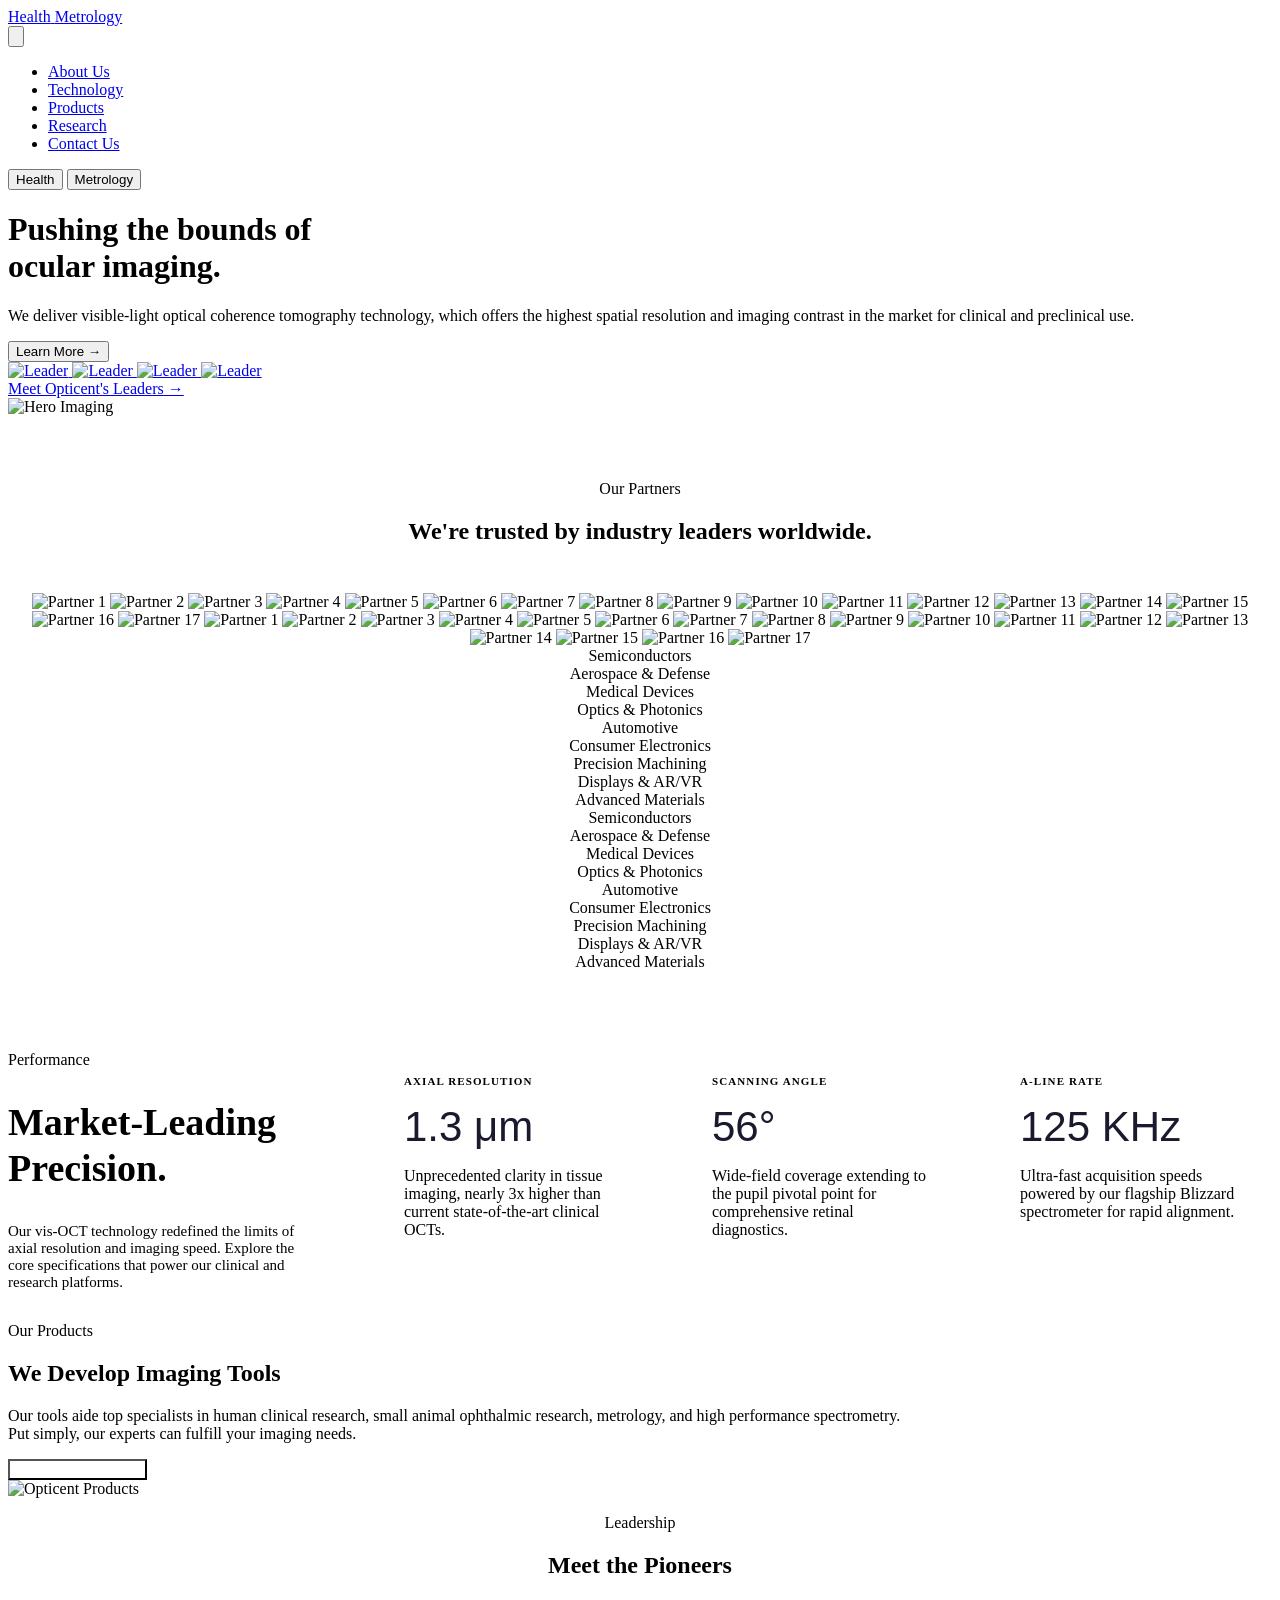
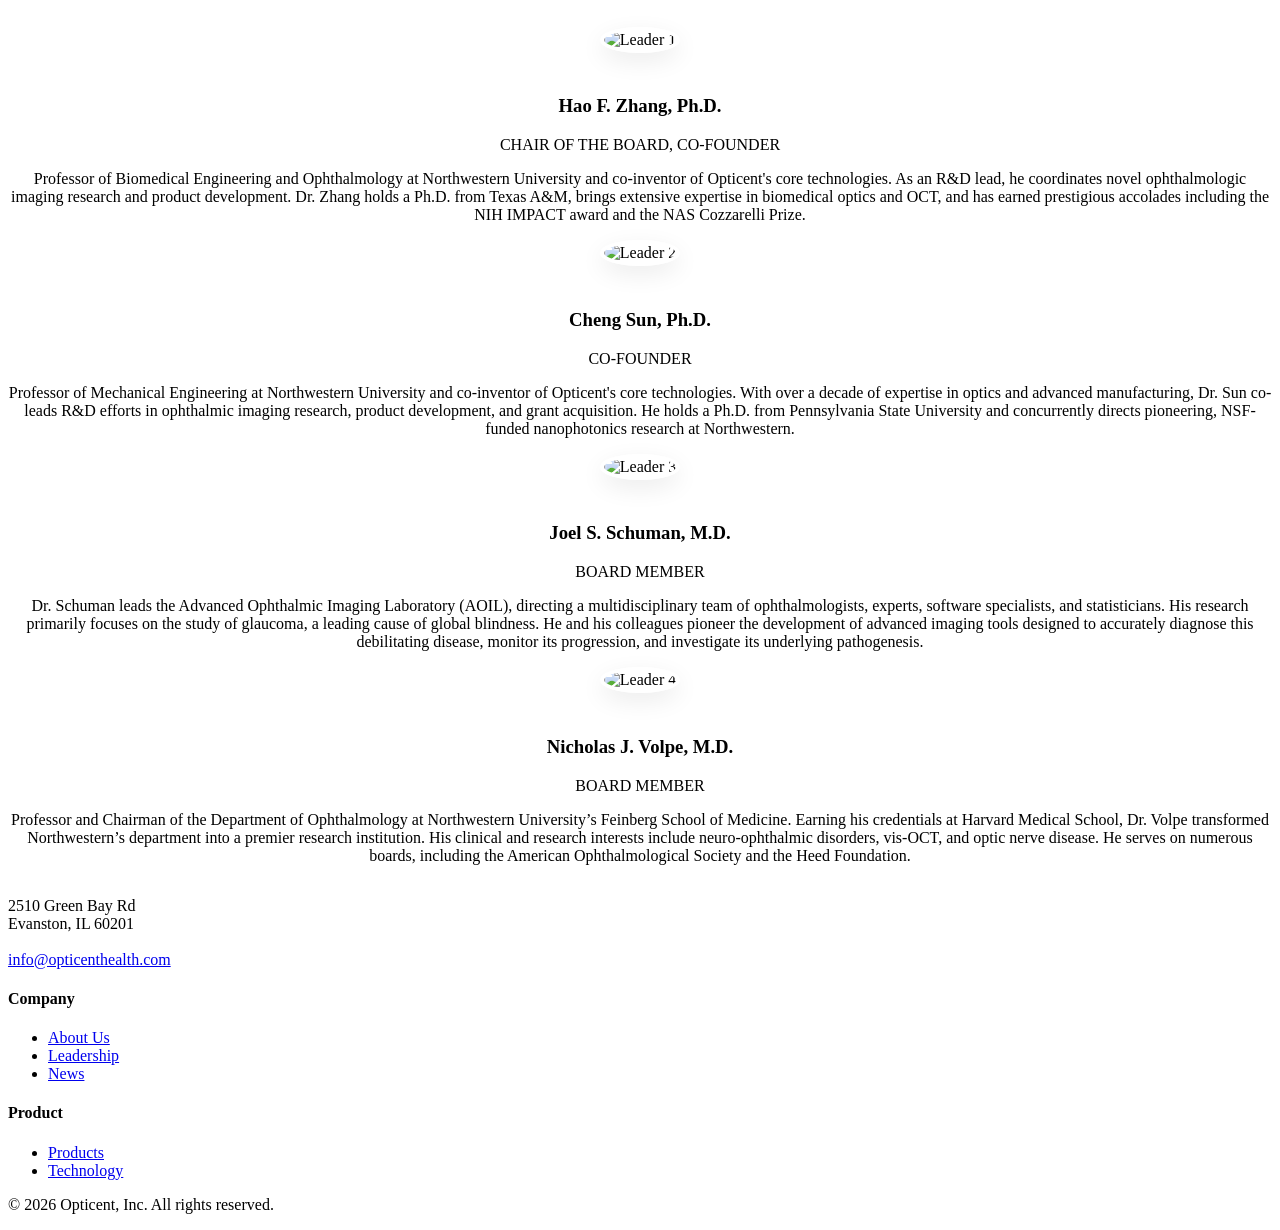
==== commit 690d386e: "Fixed title fonts" ====
--- a/public/index.html
+++ b/public/index.html
@@ -28,7 +28,7 @@
         <div class="logo-img logo-metro" id="lm"><div class="logo-svg"></div></div>
       </div>
       <div class="logo-text-wrap">
-        <span class="logo-opticent">Opticent</span>
+        <span class="logo-opticent" role="img" aria-label="Opticent"></span>
         <div class="logo-division">
           <div class="slot-reel" id="reel">
             <span class="slot-word">Health</span>
@@ -255,7 +255,7 @@
       <div class="foot-col foot-main">
         <div class="footer-logo-lockup" style="display: flex; align-items: center; gap: 10px; margin-bottom: 0.75rem;">
           <div class="mini-logo-svg"></div>
-          <span class="foot-logo fade-target" id="f_logo" style="margin-bottom: 0;">Opticent, Inc.</span>
+          <span class="foot-logo fade-target" role="img" aria-label="Opticent, Inc."></span>
         </div>
         <p class="foot-address">2510 Green Bay Rd<br>Evanston, IL 60201<br><br><a href="mailto:info@opticenthealth.com" class="fade-target" id="f_email">info@opticenthealth.com</a></p>
       </div>
@@ -293,7 +293,7 @@
       plabel: 'Our Partners', ptitle: "We're trusted by industry leaders worldwide.",
       a_label: 'About Us', a_title: 'Innovating for Ophthalmic Research', a_desc: 'We strive to position our revolutionary imaging technology at the forefront of disease assessment and ophthalmic research. With a decade of experience, we aim to transform the standard of care with innovative tools that will enable unprecedented insight into the origins and treatment of blinding diseases such as Glaucoma.',
       p_label: 'Our Products', p_title: 'We Develop Imaging Tools', p_desc: 'Our tools aide top specialists in human clinical research, small animal ophthalmic research, metrology, and high performance spectrometry.<br>Put simply, our experts can fulfill your imaging needs.', p_cta: 'View our products →',
-      f_logo: 'Opticent, Inc.', f_email: 'info@opticenthealth.com',
+      f_email: 'info@opticenthealth.com',
       l_label: 'Leadership', 
       l_title: 'Meet the Pioneers',
       s_label: 'Performance', 
@@ -316,7 +316,7 @@
       plabel: 'Applicable Industries', 
       ptitle: 'Precision metrology for critical applications.',
       p_label: 'Our Solutions', p_title: 'Tailored to Your Needs', p_desc: 'Talk to our experts to determine what your company needs, we will work with you to deliver unbeatable imaging resolution no matter what the application is.', p_cta: 'View our services →',
-      f_logo: 'Opticent, Inc.', f_email: 'info@opticenthealth.com',
+      f_email: 'info@opticenthealth.com',
       l_label: 'Experts', 
       l_title: 'Meet Our Experts',
       s_label: 'Performance', 
@@ -356,7 +356,7 @@
 
     const applyContent = () => {
       // Update text elements
-      ['h1','sub','cta','hlink','plabel','ptitle','a_label','a_title','a_desc','p_label','p_title','p_desc','p_cta','f_logo','f_email', 'l_label', 'l_title', 's_label', 's_title', 's_desc', 'stat1_label', 'stat1_val', 'stat1_desc', 'stat2_label', 'stat2_val', 'stat2_desc', 'stat3_label', 'stat3_val', 'stat3_desc'].forEach(id => {
+      ['h1','sub','cta','hlink','plabel','ptitle','a_label','a_title','a_desc','p_label','p_title','p_desc','p_cta','f_email', 'l_label', 'l_title', 's_label', 's_title', 's_desc', 'stat1_label', 'stat1_val', 'stat1_desc', 'stat2_label', 'stat2_val', 'stat2_desc', 'stat3_label', 'stat3_val', 'stat3_desc'].forEach(id => {
         const el = document.getElementById(id); 
         if (el) el.innerHTML = d[id];
       });
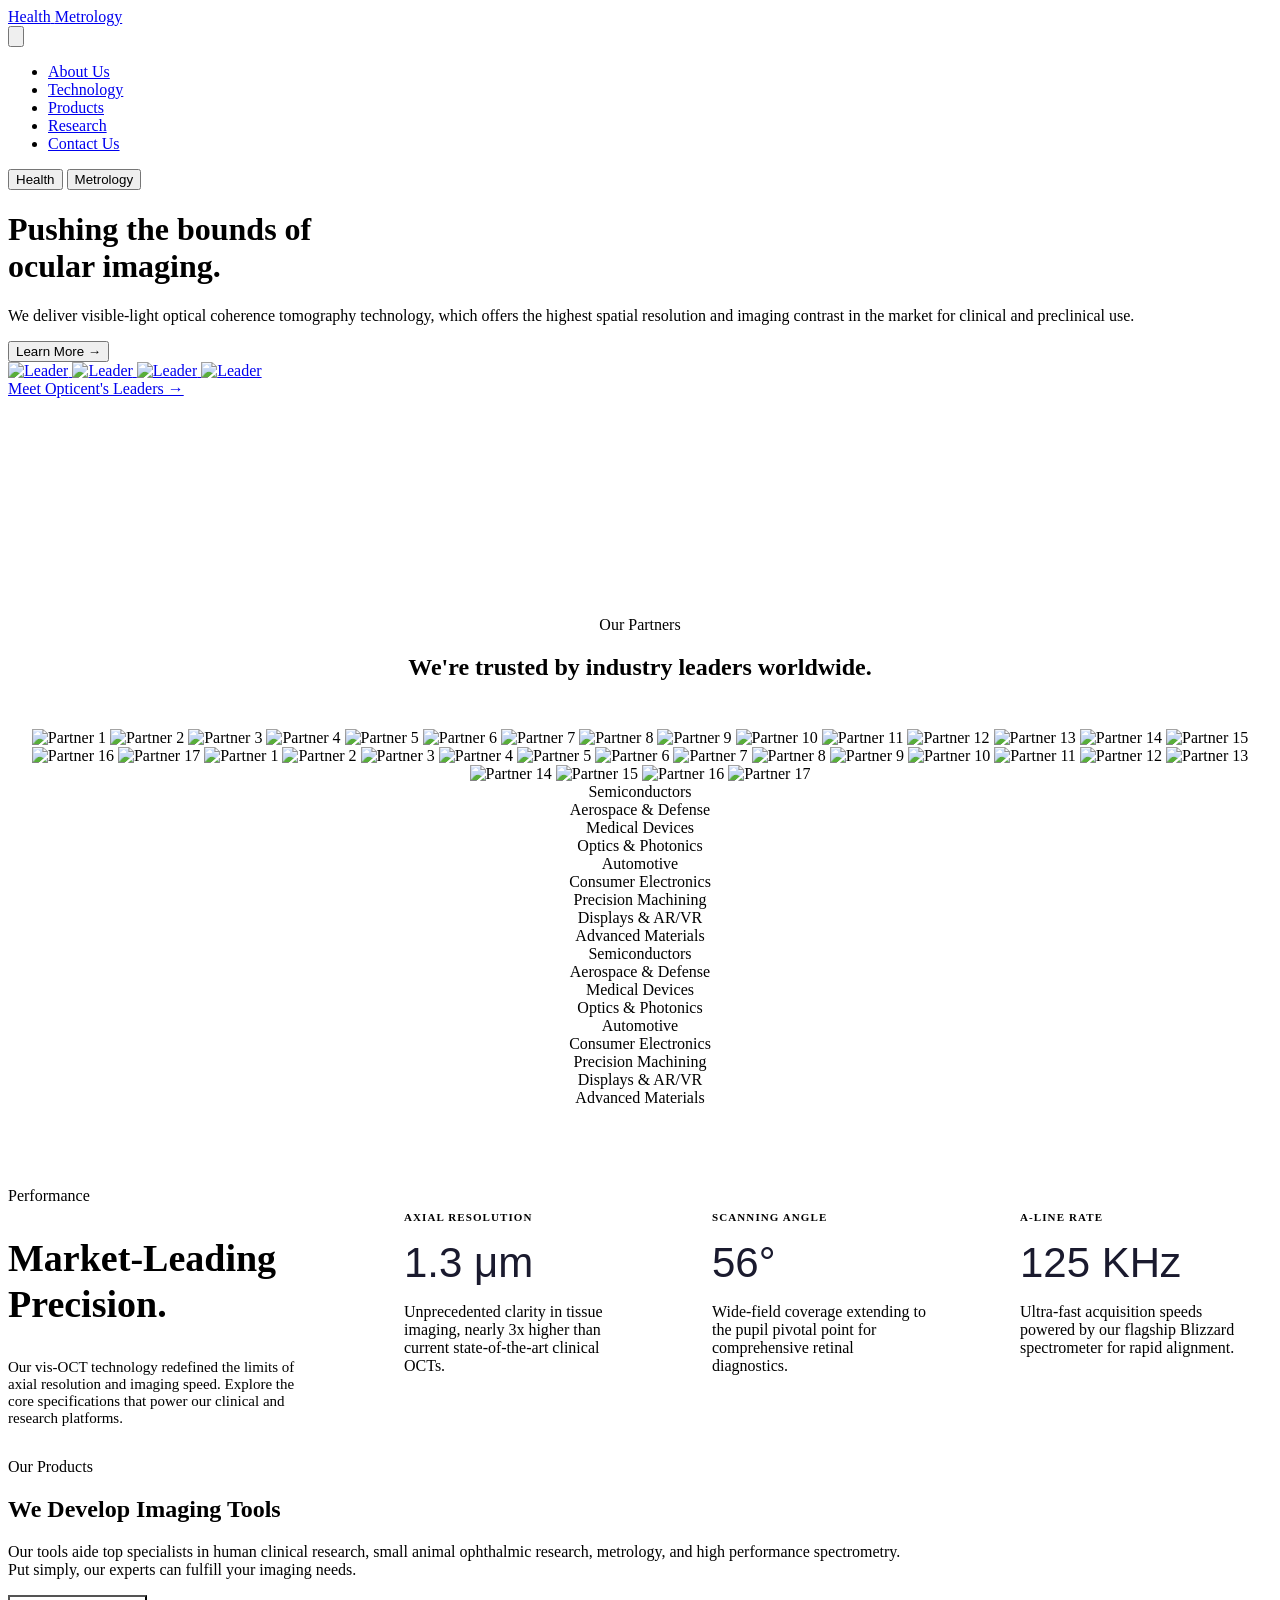
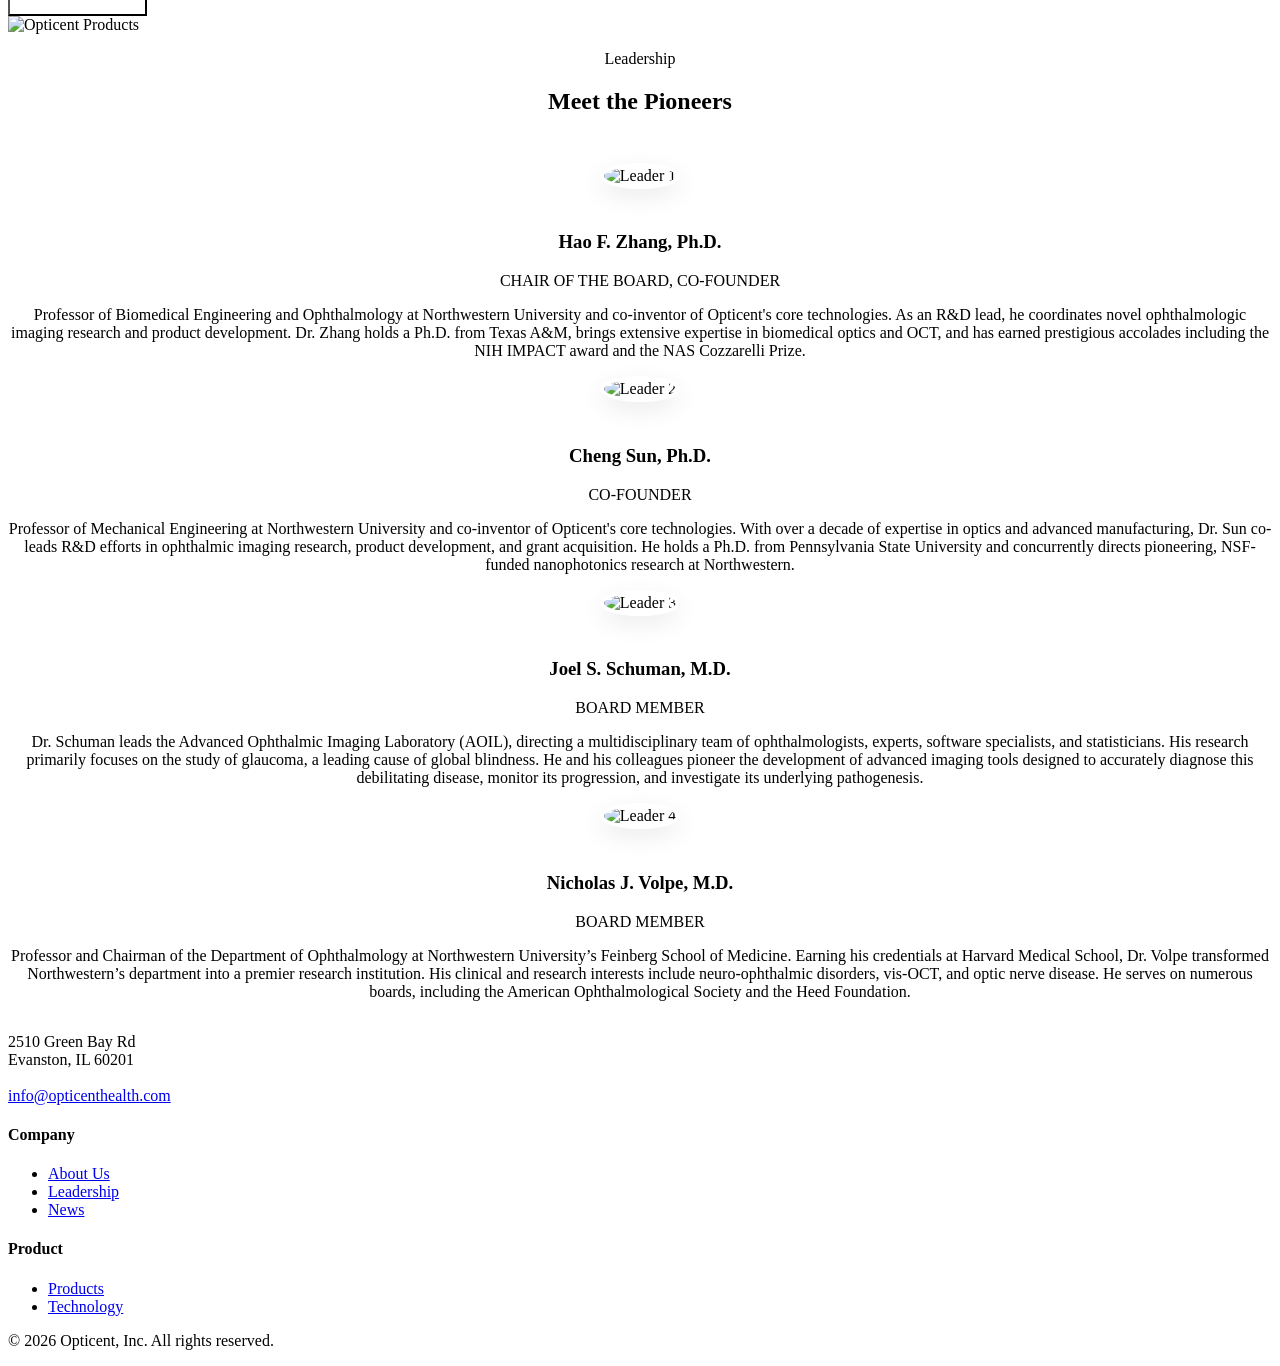
==== commit d88d7505: "Changed GIFs to WebM" ====
--- a/public/index.html
+++ b/public/index.html
@@ -9,8 +9,6 @@
     <link rel="stylesheet" href="/styles.css">
     <link rel="stylesheet" href="/mobile.css">
     
-    <link rel="preload" href="/Images/Header_Metro.gif" as="image">
-    <link rel="preload" href="/Images/Header_Health.gif" as="image">
 </head>
 <body>
 
@@ -86,7 +84,8 @@
         </div>
       </div>
       <div class="hero-visual fade-target">
-        <img id="hero_img" src="/Images/Header_Health.gif" alt="Hero Imaging">
+        <video id="hero_vid_h" src="/videos/Header_Health.webm" autoplay muted loop playsinline preload="auto" aria-label="Hero Imaging"></video>
+        <video id="hero_vid_m" src="/videos/Header_Metro.webm" autoplay muted loop playsinline preload="auto" aria-label="Hero Imaging" hidden></video>
       </div>
     </div>
 
@@ -304,7 +303,6 @@
       stat3_label: 'A-Line Rate', stat3_val: '125 KHz', stat3_desc: 'Ultra-fast acquisition speeds powered by our flagship Blizzard spectrometer for rapid alignment.',
       
       // --- IMAGE PATHS (Update these with your actual filenames) ---
-      hero_img_src: '/Images/Header_Health.gif',
       about_img_src: '/Images/Innovating.webp',
       products_img_src: '/Images/Aurora.webp'
     },
@@ -322,12 +320,11 @@
       s_label: 'Performance', 
       s_title: 'Industrial Reliability.', 
       s_desc: 'Our metrology devices deliver micron-level accuracy without compromising your product.',
-      stat1_label: 'Lateral Resolution', stat1_val: '1.0 &microm', stat1_desc: 'We guarantee lateral accuracy within 1 micron, extending further in set cases.',
+      stat1_label: 'Lateral Resolution', stat1_val: '1.2 &microm', stat1_desc: 'We guarantee lateral accuracy within 1 micron, extending further in set cases.',
       stat2_label: 'Imaging Depth', stat2_val: '1.5 mm', stat2_desc: 'Our technology can penetrate this far, revealing everything you need to know within.',
-      stat3_label: 'Depth of Focus', stat3_val: '4 - 25 &microm', stat3_desc: 'Variable depending on objective lens - made easily hotswappable for user convenience.',
+      stat3_label: 'Depth of Focus', stat3_val: '4 - 28 &microm', stat3_desc: 'Variable depending on objective lens - made easily hotswappable for user convenience.',
       
       // --- IMAGE PATHS (Update these with your actual filenames) ---
-      hero_img_src: '/Images/Header_Metro.gif',
       about_img_src: '/Images/Tailored.webp',
       products_img_src: '/Images/Tailored.webp'
     }
@@ -361,8 +358,11 @@
         if (el) el.innerHTML = d[id];
       });
       
+      // Swap hero video (both are loaded; only one is shown)
+      document.getElementById('hero_vid_h').hidden = isM;
+      document.getElementById('hero_vid_m').hidden = !isM;
+
       // Update image sources
-      if (document.getElementById('hero_img')) document.getElementById('hero_img').src = d.hero_img_src;
       if (document.getElementById('about_img')) document.getElementById('about_img').src = d.about_img_src;
       if (document.getElementById('products_img')) document.getElementById('products_img').src = d.products_img_src;
 
